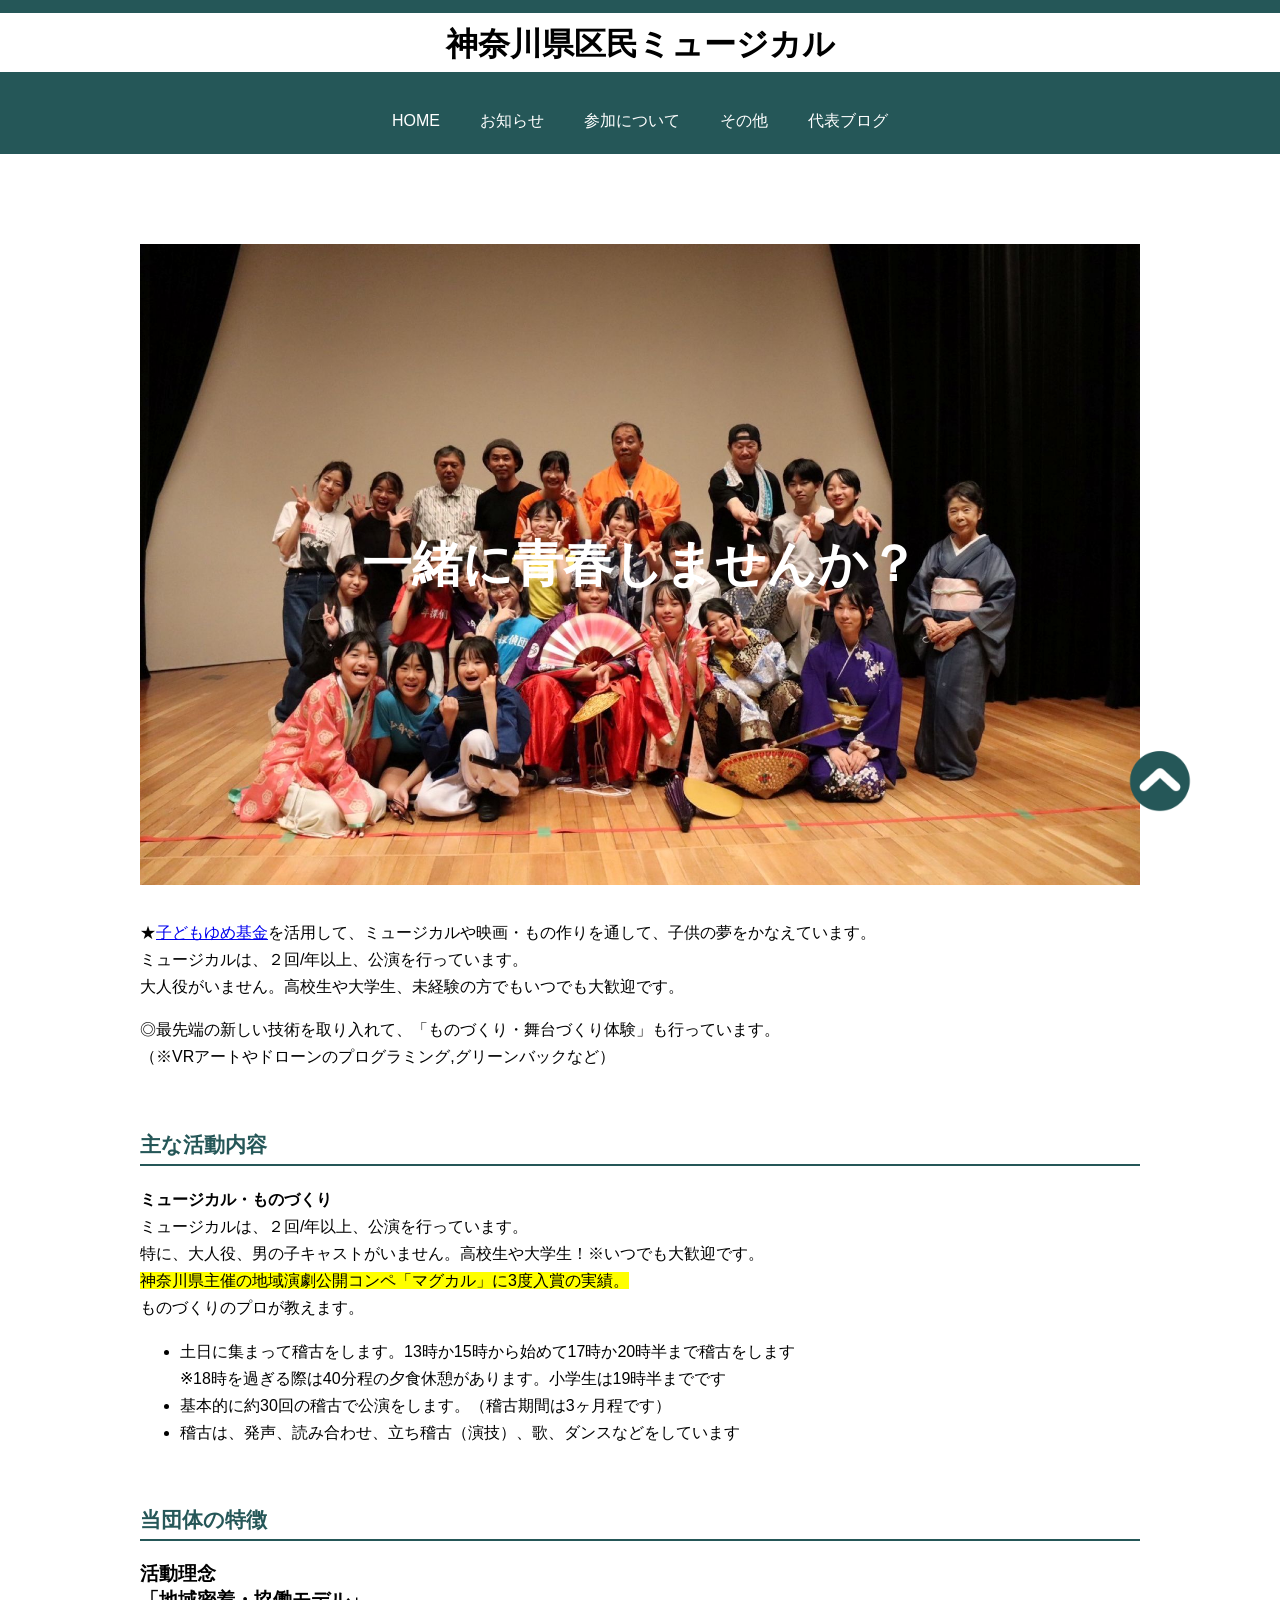
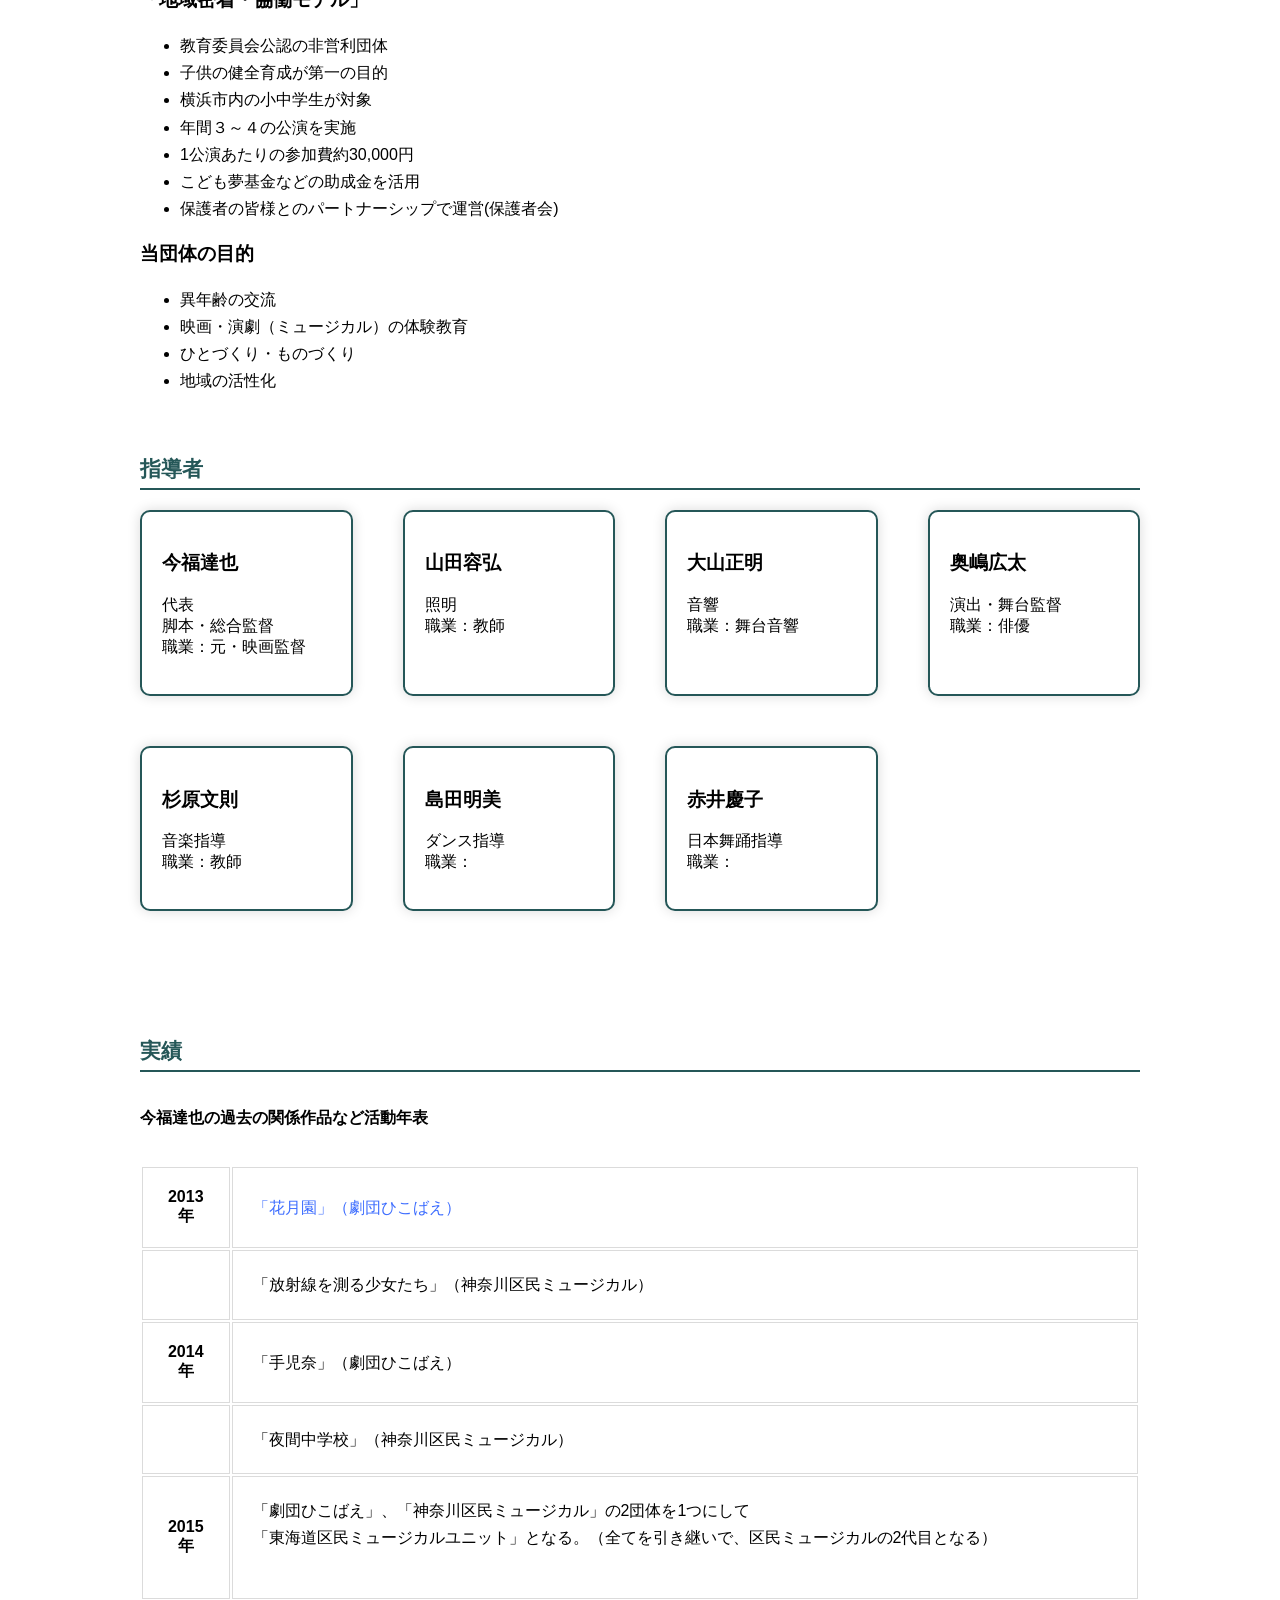
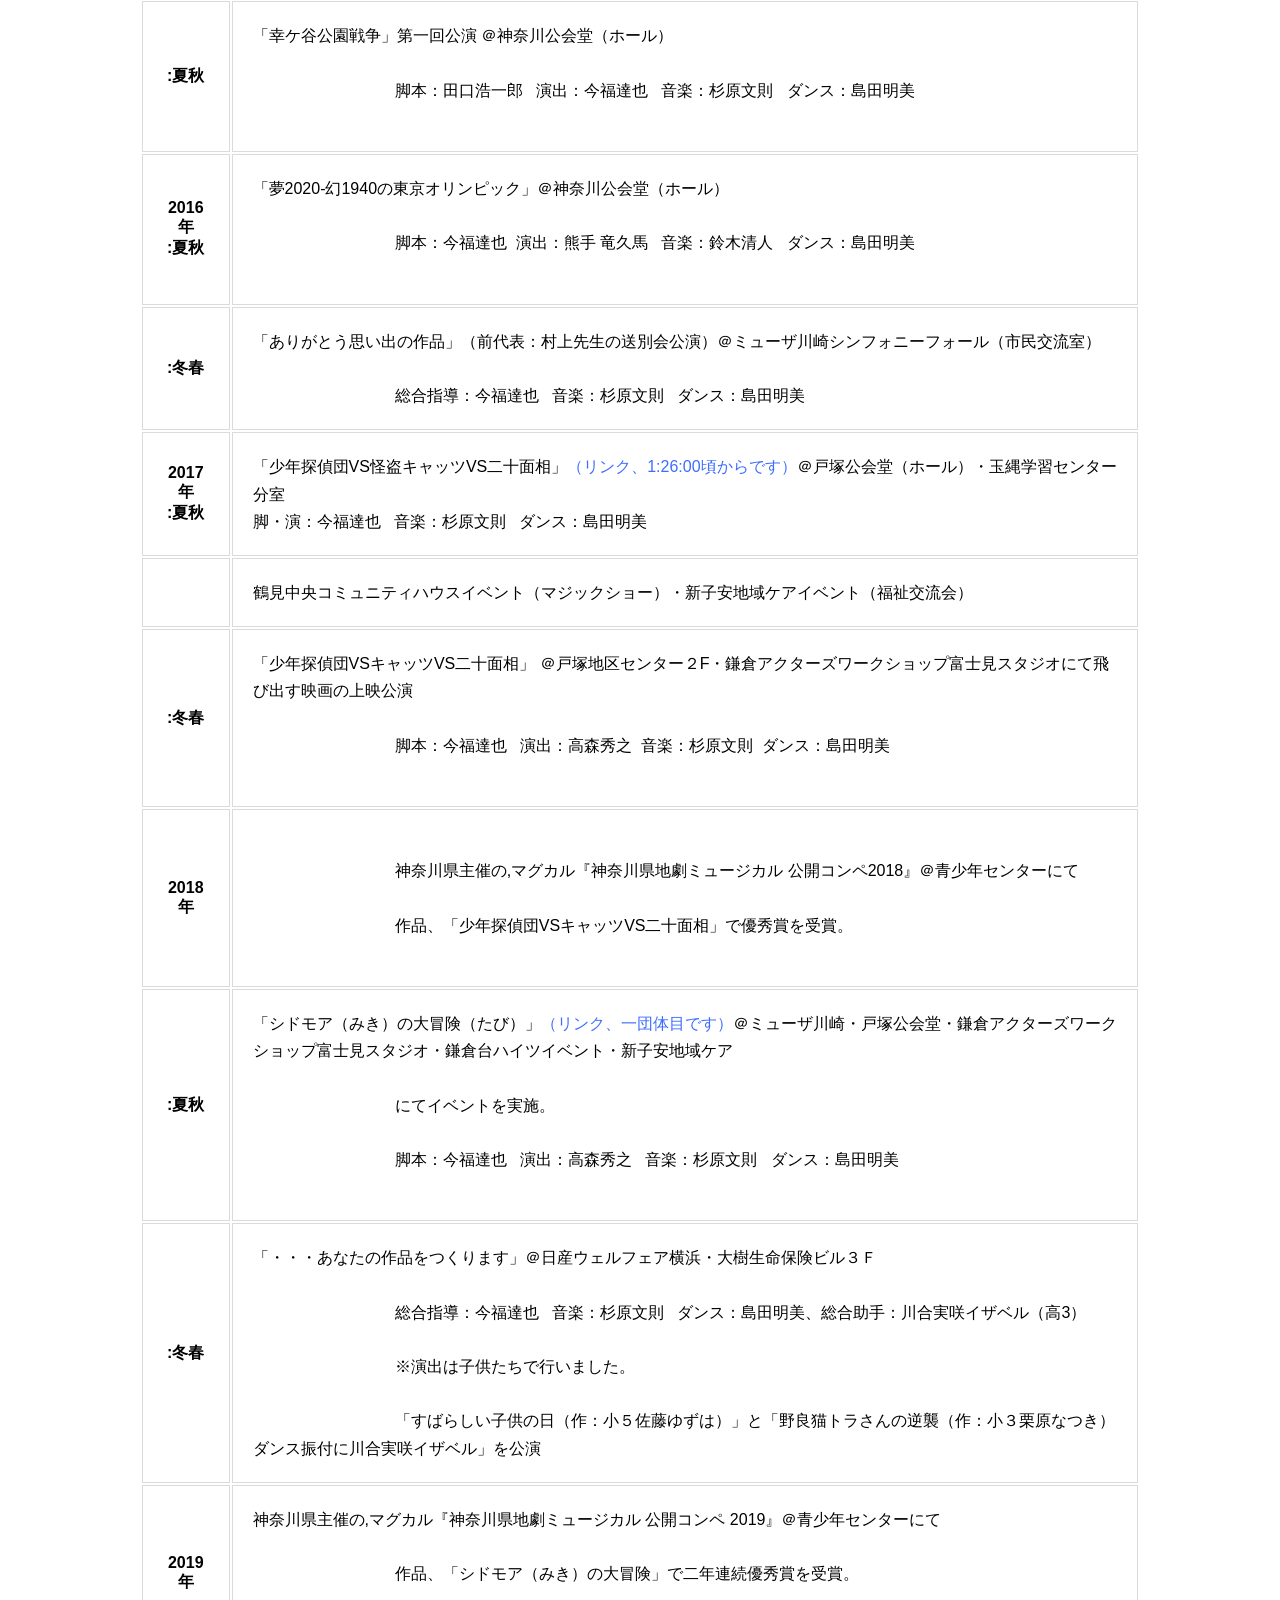
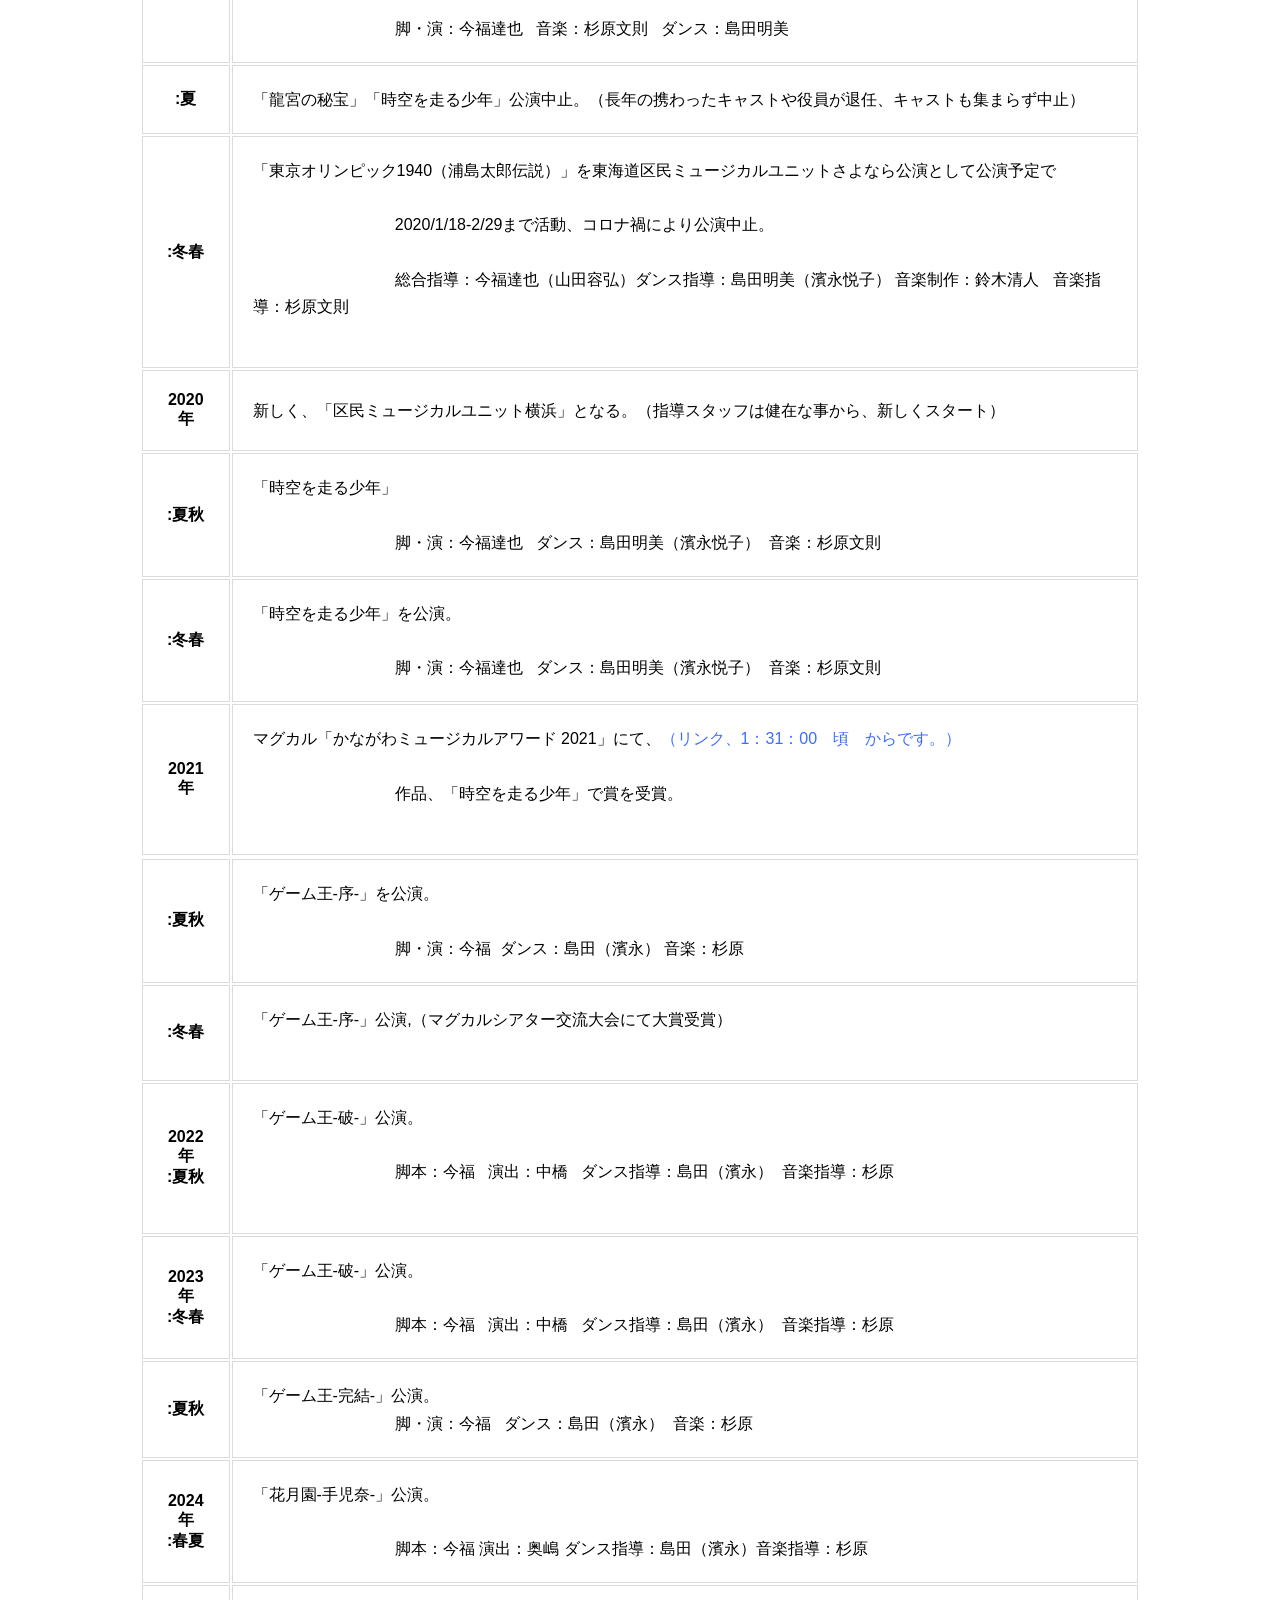
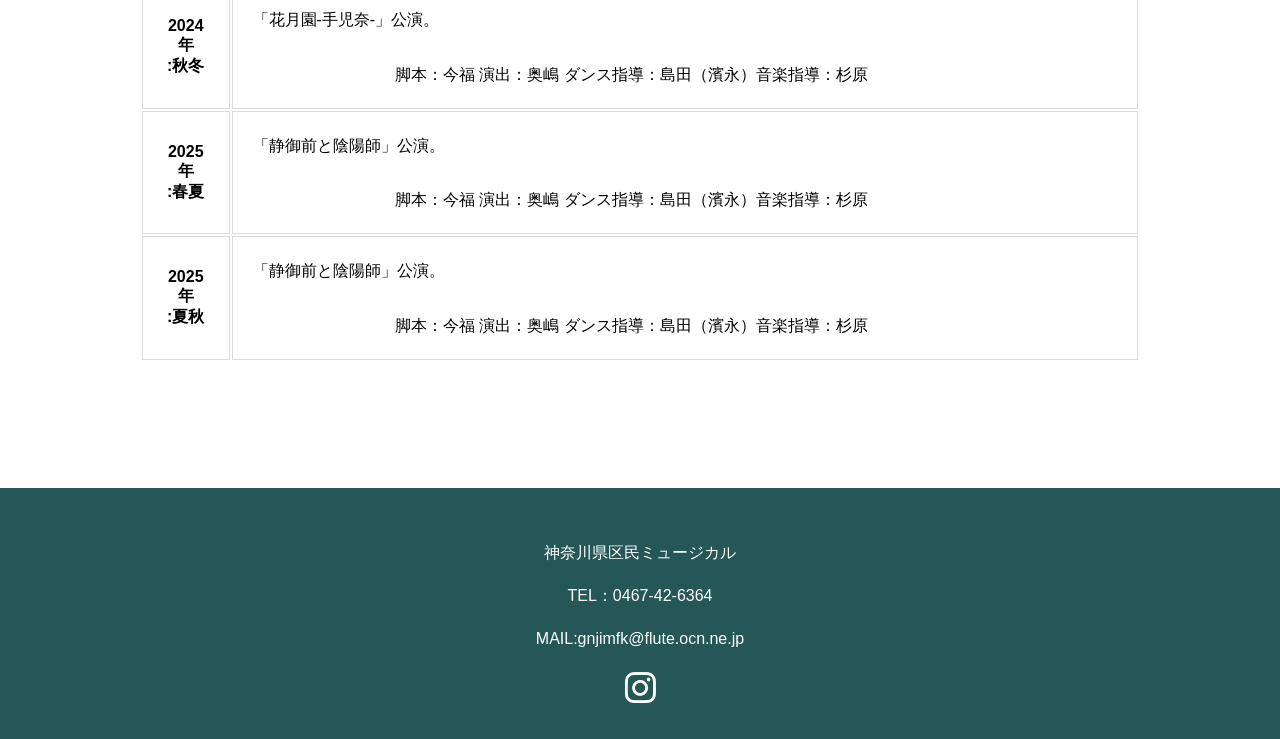
==== index.html @ 55958feb "Add files via upload" ====
<!DOCTYPE html>
<html>
    <head>
        <meta charset="UTF-8">
        <meta name="viewport" content="width=device-width,initial-scale=1">
        <title>区民ミュージカルユニット横浜</title>
        <link rel="stylesheet" href="css/style.css">
        <link rel="stylesheet" href="https://cdnjs.cloudflare.com/ajax/libs/font-awesome/6.4.0/css/all.min.css">
    </head>
    <body id="top">
<!--ヘッダー-->
        <h1 class="name">神奈川県区民ミュージカル</h1>
        <header>
            <nav class="nav">
                <ul>
                    <li><a href="index.html"> HOME</a></li>
                    <li><a href="news.html">お知らせ</a></li>
                    <li><a href="join.html">参加について</a></li>
                    <li><a href="information.html">その他</a></li>
                    <li><a href="vlog.html">代表ブログ</a></li>
                </ul>
            </nav>
        </header>
<!--ヘッダーここまで-->
<!--メインここから-->
        <main>

            <h1 class="hero index pc-text">一緒に青春しませんか？</h1>
            <h1 class="hero index mobile-text">一緒に<br>青春しませんか？</h1>
            <p>
                ★<a href="https://yumekikin.niye.go.jp/" target="_blank">子どもゆめ基金</a>を活用して、ミュージカルや映画・もの作りを通して、子供の夢をかなえています。<br>
                ミュージカルは、２回/年以上、公演を行っています。<br>
                大人役がいません。高校生や大学生、未経験の方でもいつでも大歓迎です。
            </p>
            <p>
                ◎最先端の新しい技術を取り入れて、「ものづくり・舞台づくり体験」も行っています。<br>（※VRアートやドローンのプログラミング,グリーンバックなど）
            </p>
            <div>

                <h2>主な活動内容</h2>

                <p>
                    <b>ミュージカル・ものづくり</b><br>
                    ミュージカルは、２回/年以上、公演を行っています。<br>
                    特に、大人役、男の子キャストがいません。高校生や大学生！※いつでも大歓迎です。<br>
                    <mark>神奈川県主催の地域演劇公開コンペ「マグカル」に3度入賞の実績。</mark><br>
                    ものづくりのプロが教えます。

                </p>

                <ul>
                    <li>土日に集まって稽古をします。13時か15時から始めて17時か20時半まで稽古をします<br>
                    ※18時を過ぎる際は40分程の夕食休憩があります。小学生は19時半までです</li>
                    <li>基本的に約30回の稽古で公演をします。（稽古期間は3ヶ月程です）</li>
                    <li>稽古は、発声、読み合わせ、立ち稽古（演技）、歌、ダンスなどをしています</li>
                </ul>
            </div>
            <div>

                <h2>当団体の特徴</h2>
                <p>
                    <h3>活動理念<br>「地域密着・協働モデル」</h3>
                    <ul>
                        <li>教育委員会公認の非営利団体 </li>
                        <li>子供の健全育成が第一の目的</li>
                        <li>横浜市内の小中学生が対象</li>
                        <li>年間３～４の公演を実施</li>
                        <li>1公演あたりの参加費約30,000円</li>
                        <li>こども夢基金などの助成金を活用</li>
                        <li>保護者の皆様とのパートナーシップで運営(保護者会)</li>
                    </ul>
                    
                    <h3 class="mokuteki">当団体の目的</h3>
                    <ul>
                        <li>異年齢の交流</li>
                        <li>映画・演劇（ミュージカル）の体験教育</li>
                        <li>ひとづくり・ものづくり</li>
                        <li>地域の活性化</li>
                    </ul>
                </p>
            </div>
<!--指導者紹介ここから-->
            <h2>指導者</h2>
            <div class="teachers">
                <div class="teacher">
                    <p>
                        <h3>今福達也</h3>
                        代表<br>
                        脚本・総合監督<br>
                        職業：元・映画監督
                    </p>
                </div>
                <div class="teacher">
                    <p>
                        <h3>山田容弘</h3>
                        照明<br>
                        職業：教師
                    </p>
                </div>
                <div class="teacher">
                    <p>
                        <h3>大山正明</h3>
                        音響<br>
                        職業：舞台音響
                    </p>
                </div>
                <div class="teacher">
                    <p>
                        <h3>奥嶋広太</h3>
                        演出・舞台監督<br>
                        職業：俳優
                    </p>
                </div>
                 <div class="teacher">
                    <p>
                        <h3>杉原文則</h3>
                        音楽指導<br>
                        職業：教師
                    </p>
                </div>
                <div class="teacher">
                    <p>
                        <h3>島田明美</h3>
                        ダンス指導<br>
                        職業：
                    </p>
                </div><div class="teacher">
                    <p>
                        <h3>赤井慶子</h3>
                        日本舞踊指導<br>
                        職業：
                    </p>
                </div>
            </div>
<!--講師陣紹介ここまで-->
<!--実績年表ここから-->  
            <div class="preserve-space">
                    <h2 class="jisseki">実績</h2>
                    <h4>今福達也の過去の関係作品など活動年表</h4>
                    <table class="history">
                        <tr>
                            <th>2013年</th>
                            <td><a href="https://www.townnews.co.jp/0117/2013/01/17/172660.html" target="_blank">「花月園」（劇団ひこばえ）</a></td>
                        </tr>
                        <tr>
                            <th></th>
                            <td>「放射線を測る少女たち」（神奈川区民ミュージカル）</td>
                        </tr>
                        <tr>
                            <th>2014年</th>
                            <td>「手児奈」（劇団ひこばえ）</td>
                        </tr>
                        <tr>
                            <th></th>
                            <td>「夜間中学校」（神奈川区民ミュージカル）</td>
                        </tr>
                        <tr>
                            <th>2015年</th>
                            <td>「劇団ひこばえ」、「神奈川区民ミュージカル」の2団体を1つにして<br>「東海道区民ミュージカルユニット」となる。（全てを引き継いで、区民ミュージカルの2代目となる）
                            </td>
                        </tr>
                        <tr>
                            <th>:夏秋</th>
                            <td>「幸ケ谷公園戦争」第一回公演 ＠神奈川公会堂（ホール）<br>
                                脚本：田口浩一郎   演出：今福達也   音楽：杉原文則   ダンス：島田明美
                            </td>
                        </tr>
                        <tr>
                            <th>2016年<br>:夏秋</th>
                            <td>「夢2020-幻1940の東京オリンピック」＠神奈川公会堂（ホール）<br>
                                脚本：今福達也  演出：熊手 竜久馬   音楽：鈴木清人   ダンス：島田明美
                            </td>
                        </tr>
                        <tr>
                            <th>:冬春</th>
                            <td>「ありがとう思い出の作品」（前代表：村上先生の送別会公演）＠ミューザ川崎シンフォニーフォール（市民交流室）<br>
                                総合指導：今福達也   音楽：杉原文則   ダンス：島田明美</td>
                        </tr>
                        <tr>
                            <th>2017年<br>:夏秋</th>
                            <td>「少年探偵団VS怪盗キャッツVS二十面相」<a href="https://hp-engeki.com/magukaru-competition2018/" target="_blank">（リンク、1:26:00頃からです）</a>＠戸塚公会堂（ホール）・玉縄学習センター分室<br>脚・演：今福達也   音楽：杉原文則   ダンス：島田明美</div></td>
                        </tr>
                        <tr>
                            <th></th>
                            <td>鶴見中央コミュニティハウスイベント（マジックショー）・新子安地域ケアイベント（福祉交流会）</td>
                        </tr>
                        <tr>
                            <th>:冬春</th>
                            <td>「少年探偵団VSキャッツVS二十面相」 ＠戸塚地区センター２F・鎌倉アクターズワークショップ富士見スタジオにて飛び出す映画の上映公演<br>
                                脚本：今福達也   演出：高森秀之  音楽：杉原文則  ダンス：島田明美
                            </td>
                        </tr>
                        <tr>
                            <th>2018年</th>
                            <td>
                                神奈川県主催の,マグカル『神奈川県地劇ミュージカル 公開コンペ2018』＠青少年センターにて<br>
                                作品、「少年探偵団VSキャッツVS二十面相」で優秀賞を受賞。
                            </td>
                        </tr>
                        <tr>
                            <th>:夏秋</th>
                            <td>「シドモア（みき）の大冒険（たび）」<a href="http://www.tvk-kaihouku.jp/openyokohama/chigeki/" target="_blank">（リンク、一団体目です）</a>＠ミューザ川崎・戸塚公会堂・鎌倉アクターズワークショップ富士見スタジオ・鎌倉台ハイツイベント・新子安地域ケア<br>
                                にてイベントを実施。<br>
                                脚本：今福達也   演出：高森秀之   音楽：杉原文則   ダンス：島田明美
                            </td>
                        </tr>
                        <tr>
                            <th>:冬春</th>
                            <td>「・・・あなたの作品をつくります」＠日産ウェルフェア横浜・大樹生命保険ビル３Ｆ<br>
                                総合指導：今福達也   音楽：杉原文則   ダンス：島田明美、総合助手：川合実咲イザベル（高3）<br>
                                ※演出は子供たちで行いました。<br>
                                「すばらしい子供の日（作：小５佐藤ゆずは）」と「野良猫トラさんの逆襲（作：小３栗原なつき）ダンス振付に川合実咲イザベル」を公演</td>
                        </tr>
                        <tr>
                            <th>2019年</th>
                            <td>神奈川県主催の,マグカル『神奈川県地劇ミュージカル 公開コンペ 2019』＠青少年センターにて<br>
                                作品、「シドモア（みき）の大冒険」で二年連続優秀賞を受賞。<br>
                                脚・演：今福達也   音楽：杉原文則   ダンス：島田明美</td>
                        </tr>
                        <tr>
                            <th>:夏</th>
                            <td>「龍宮の秘宝」「時空を走る少年」公演中止。（長年の携わったキャストや役員が退任、キャストも集まらず中止）</td>
                        </tr>
                        <tr>
                            <th>:冬春</th>
                            <td>「東京オリンピック1940（浦島太郎伝説）」を東海道区民ミュージカルユニットさよなら公演として公演予定で<br>
                                2020/1/18-2/29まで活動、コロナ禍により公演中止。<br>
                                総合指導：今福達也（山田容弘）ダンス指導：島田明美（濱永悦子） 音楽制作：鈴木清人   音楽指導：杉原文則
                            </td>
                        </tr>
                        <tr>
                            <th>2020年</th>
                            <td>新しく、「区民ミュージカルユニット横浜」となる。（指導スタッフは健在な事から、新しくスタート）</td>
                        </tr>
                        <tr>
                            <th>:夏秋</th>
                            <td>「時空を走る少年」<br>
                                脚・演：今福達也   ダンス：島田明美（濱永悦子）  音楽：杉原文則</td>
                        </tr>
                        <th>:冬春</th>
                            <td>「時空を走る少年」を公演。<br>
                                脚・演：今福達也   ダンス：島田明美（濱永悦子）  音楽：杉原文則</td>
                        </tr>
                        <tr>
                            <th>2021年</th>
                            <td>マグカル「かながわミュージカルアワード 2021」にて、<a href="https://magcul.net/topics/250351" target="_blank">（リンク、1：31：00　頃　からです。）</a><br>
                                作品、「時空を走る少年」で賞を受賞。
                            </td>
                        </tr>
                        <tr>
                        <tr>
                            <th>:夏秋</th>
                            <td>「ゲーム王-序-」を公演。<br>
                                脚・演：今福  ダンス：島田（濱永） 音楽：杉原</td>
                        </tr>
                        <tr>
                            <th>:冬春</th>
                            <td>「ゲーム王-序-」公演,（マグカルシアター交流大会にて大賞受賞）   
                            </td>
                        </tr>
                        <tr>
                            <th>2022年<br>:夏秋</th>
                            <td>「ゲーム王-破-」公演。<br>
                                脚本：今福   演出：中橋   ダンス指導：島田（濱永）  音楽指導：杉原
                            </td>
                        </tr>
                        <tr>
                            <th>2023年<br>:冬春</th>
                            <td>「ゲーム王-破-」公演。<br>
                                脚本：今福   演出：中橋   ダンス指導：島田（濱永）  音楽指導：杉原</td>
                        </tr>
                        <tr>
                            <th>:夏秋</th>
                            <td>「ゲーム王-完結-」公演。
                                脚・演：今福   ダンス：島田（濱永）  音楽：杉原</td>
                        </tr>
                        <tr>
                            <th>2024年<br>:春夏</th>
                            <td>「花月園-手児奈-」公演。<br>
                                脚本：今福 演出：奥嶋 ダンス指導：島田（濱永）音楽指導：杉原</td>
                        </tr>
                        <tr>
                            <th>2024年<br>:秋冬</th>
                            <td>「花月園-手児奈-」公演。<br>
                                脚本：今福 演出：奥嶋 ダンス指導：島田（濱永）音楽指導：杉原</td>
                        </tr>
                        <tr>
                            <th>2025年<br>:春夏</th>
                            <td>「静御前と陰陽師」公演。<br>
                                脚本：今福 演出：奥嶋 ダンス指導：島田（濱永）音楽指導：杉原</td>
                        </tr>
                        <tr>
                            <th>2025年<br>:夏秋</th>
                            <td>「静御前と陰陽師」公演。<br>
                                脚本：今福 演出：奥嶋 ダンス指導：島田（濱永）音楽指導：杉原</td>
                        </tr>
                </table>
            </div>

        </main>
<!--メインここまで-->
<!--フッターここから-->
        <div>
                <a href="#top"><img src="images/gotop.png" class="gotoppng" alt="ページトップへ戻る"></a>
        </div>
        <footer class="copyright">
            <p>神奈川県区民ミュージカル</p>
            <p>TEL：0467-42-6364</p>
            <p>MAIL:gnjimfk@flute.ocn.ne.jp </p>
            <div class="social-icons">
                <a href="https://www.instagram.com/kumin.musical" target="_blank" aria-label="Instagram">
                    <i class="fab fa-instagram"></i>
                </a>
            </div>
        </footer>
<!--フッターここまで-->
    </body>
</html>
---- css/style.css ----
/*全てのページに適用される設定*/
html {
    font-size: 16px;
    font-family: sans-serif;
}
* {
    box-sizing: border-box;
}
body {
    margin: 0 0 0;
}
p,li,td {
    line-height: 1.7;
}
img {
    max-width: 100%;
}
/*全てのページに適用--ヘッダー*/
nav {
    margin-top: 5px;
    margin-bottom: 0;
    padding-top: 5px;
    padding-bottom: 20px;
    background-color: #255758;
    color: #FFFFFF;
    text-align: center;

    a:link {
        color: #ffffff;
        text-decoration: none;
    }
    a:visited {
        color: #ffffff;
        text-decoration: none;
    }
    a:hover {
        color: #ffffff;
        text-decoration: none;
    }
    a:active {
        color: #ffffff;
        text-decoration: none;
    }
}

.nav ul {
    margin: 30px 0 0 0;
    padding: 0;
    list-style-type: none;

    display: flex;
    justify-content: center;
    gap: 40px;
}
.preserve-space {
  white-space: pre-wrap;
}
.name {
    text-align: center;
    padding-top: 10px;
    margin-top: 0%;
    margin-bottom: 5px;
    border-top: 13px solid #255758  ;
}
.abautjoin {
    text-align: center;
}
/*全てのページに適用--メイン*/
main {
    margin: 90px auto 90px auto;
    max-width: 1000px;
}
main h2  {
    margin: 60px 0 20px 0;
    border-bottom: 2px solid #255758;
    padding: 0 0 5px 0;
    color: #255758;
    font-size: 1.3rem;
}
main h4 {
    padding: 0 0 0 0;
    margin: 0 0 0 0;
    border: 0 0 0 0;
    margin-top: 5px;
}
main h4 {
    margin-top: 0;
    margin-bottom: 0;
}
.jisseki {
    margin-bottom: 0;
}
/*全てのページに適用--ヒーロー*/
.hero {
    background-repeat: no-repeat;
    background-position: center;
    background-size: cover;
    color: #FFFFFF;
    text-align: center;
    font-family: "メイリオ";
    font-size: 50px;
    width: 100%;
    height: auto;
    display: block;
    padding-top: 0%;
}
.hero.index {
    font-family: serif; 
    padding: 287px 0;
    background-image: url(../images/home-hero.jpg);
    height: auto;
    width: 100%;
}
.pc-text {
    display: block;
}
.mobile-text {
    display: none;
}
/*全てのページに適用--フッター*/
.gotoppng {
    width: 200px ;
    height: auto;
    position: fixed;
    bottom: 20px ;
    right: 20px ;
    z-index: 1000;
    transition: transform 0.3s ease;
}
.gotoppng:hover {
    transform: scale(1.2); /* ホバー時に1.2倍に拡大 */
}

.social-icons a {
  color: #ffffff;
  font-size: 35px;
  margin: 0 10px;
  text-decoration: none;
  transition: color 0.3s;
}

.social-icons a:hover {
  color: #C13584; 
}
.copyright {
    margin-top: 20px;
    margin-bottom: 0;
    padding-top: 35px;
    padding-bottom: 30px;
    background-color: #255758;
    color: #FFFFFF;
    text-align: center;
}
/*個別のスタイル*/
/*index.html*/

.history th, .history td {
    border: 1px solid #DBDBDB;
    padding: 20px;
}
.history {
    a:link {
        color: #3d6dff;
        text-decoration: none;
    }
    a:vsited {
        color: #8e3dff;
        text-decoration: none;
    }
    a:hover {
        color: #3d6dff;
        text-decoration: underline;
    }
    a:active {
        color: #f23dff;
        text-decoration: none;
    }
}

.teachers {
    display: grid;
    grid-template-columns: 1fr 1fr 1fr 1fr;
    gap: 50px;
    margin-bottom: 30px;
}
.teacher {
    background: #fff;
      padding: 20px;
      border-radius: 10px;
      width: 100%;
      box-shadow: 0px 0px 13px rgba(0,0,0,0.15);
      border: 2px solid #255758;
}
/*join.html*/
.boshuchirasi {
    display: grid;
    grid-template-columns: 1fr 1fr;
}

/*モバイル対応*/
@media (max-width: 767px) {
    .nav ul {
        flex-wrap: wrap;
        gap: 20px;
    }
    main {
        padding: 0 2%;
    }

    /*index.html*/
    .hero.index {
        padding: 28vh 0;
    }
    .teachers {
        grid-template-columns: 1fr 1fr;
    }
    .pc-text {
    display: none;
    }
    .mobile-text {
        display: block;
    }
    /*join.html*/
    .boshuchirasi {
        grid-template-columns: 1fr;
    }
    .gotoppng {
    width: 250px ;
    height: auto;
    position: fixed;
    bottom: 20px ;
    right: -17% ;
    z-index: 1000;
    transition: transform 0.3s ease;
    }
}
@media (max-width: 767px), (hover: none) and (pointer: coarse) {
    .gotoppng:hover {
    transform: none
    }
    .gotoppng:active {
        transform: scale(1.2);
    }
}
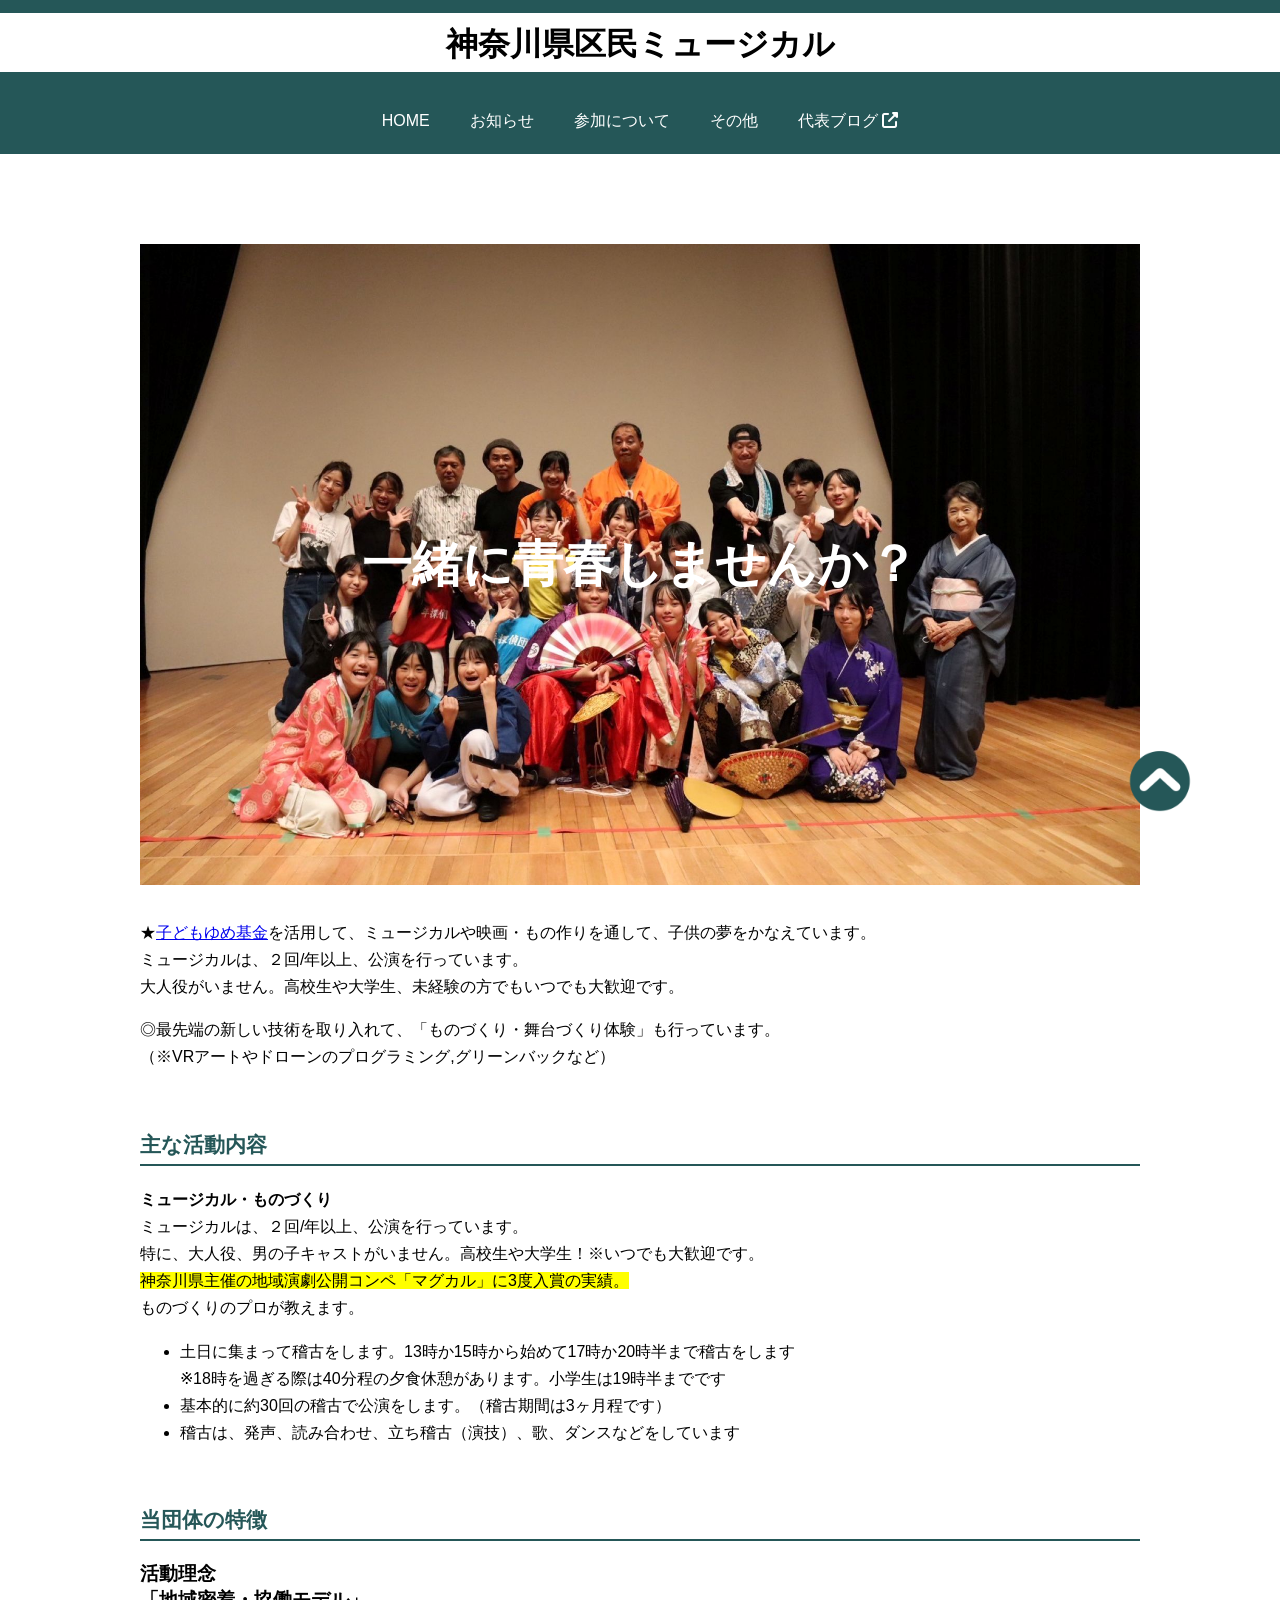
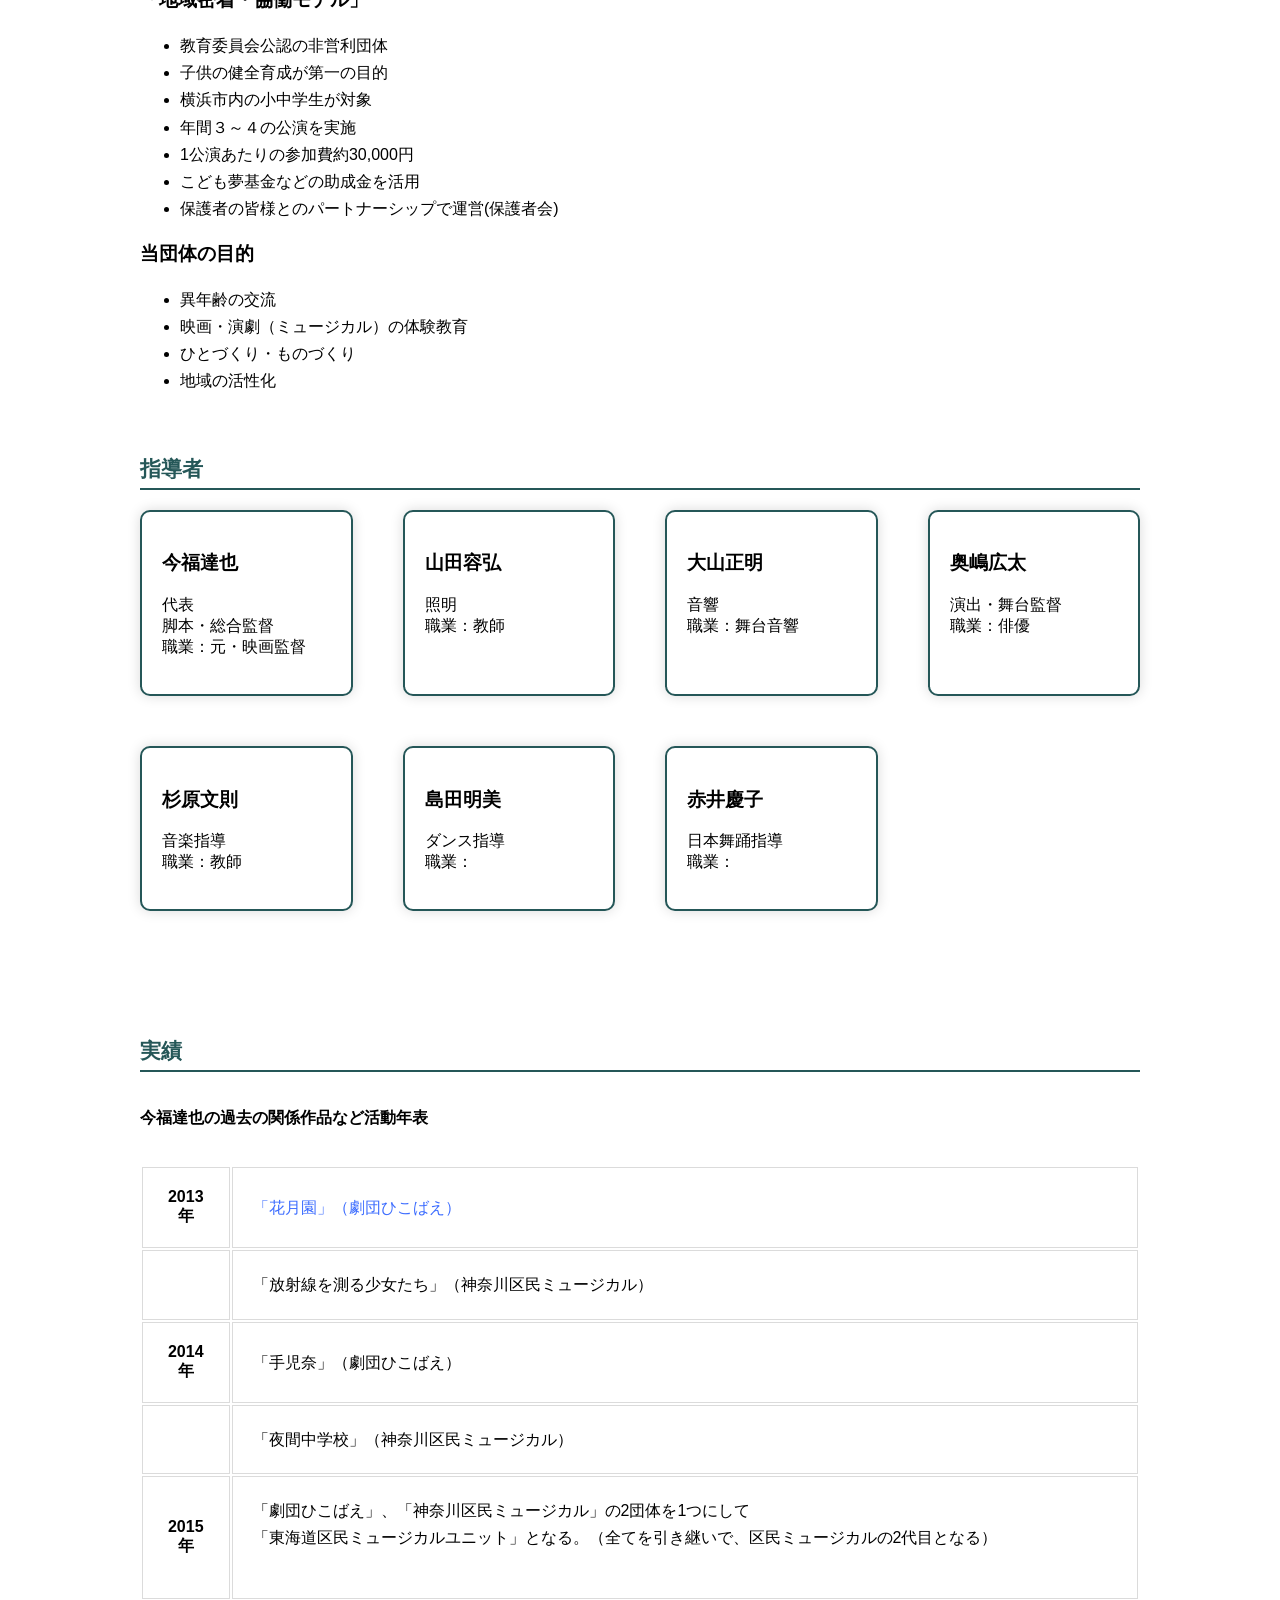
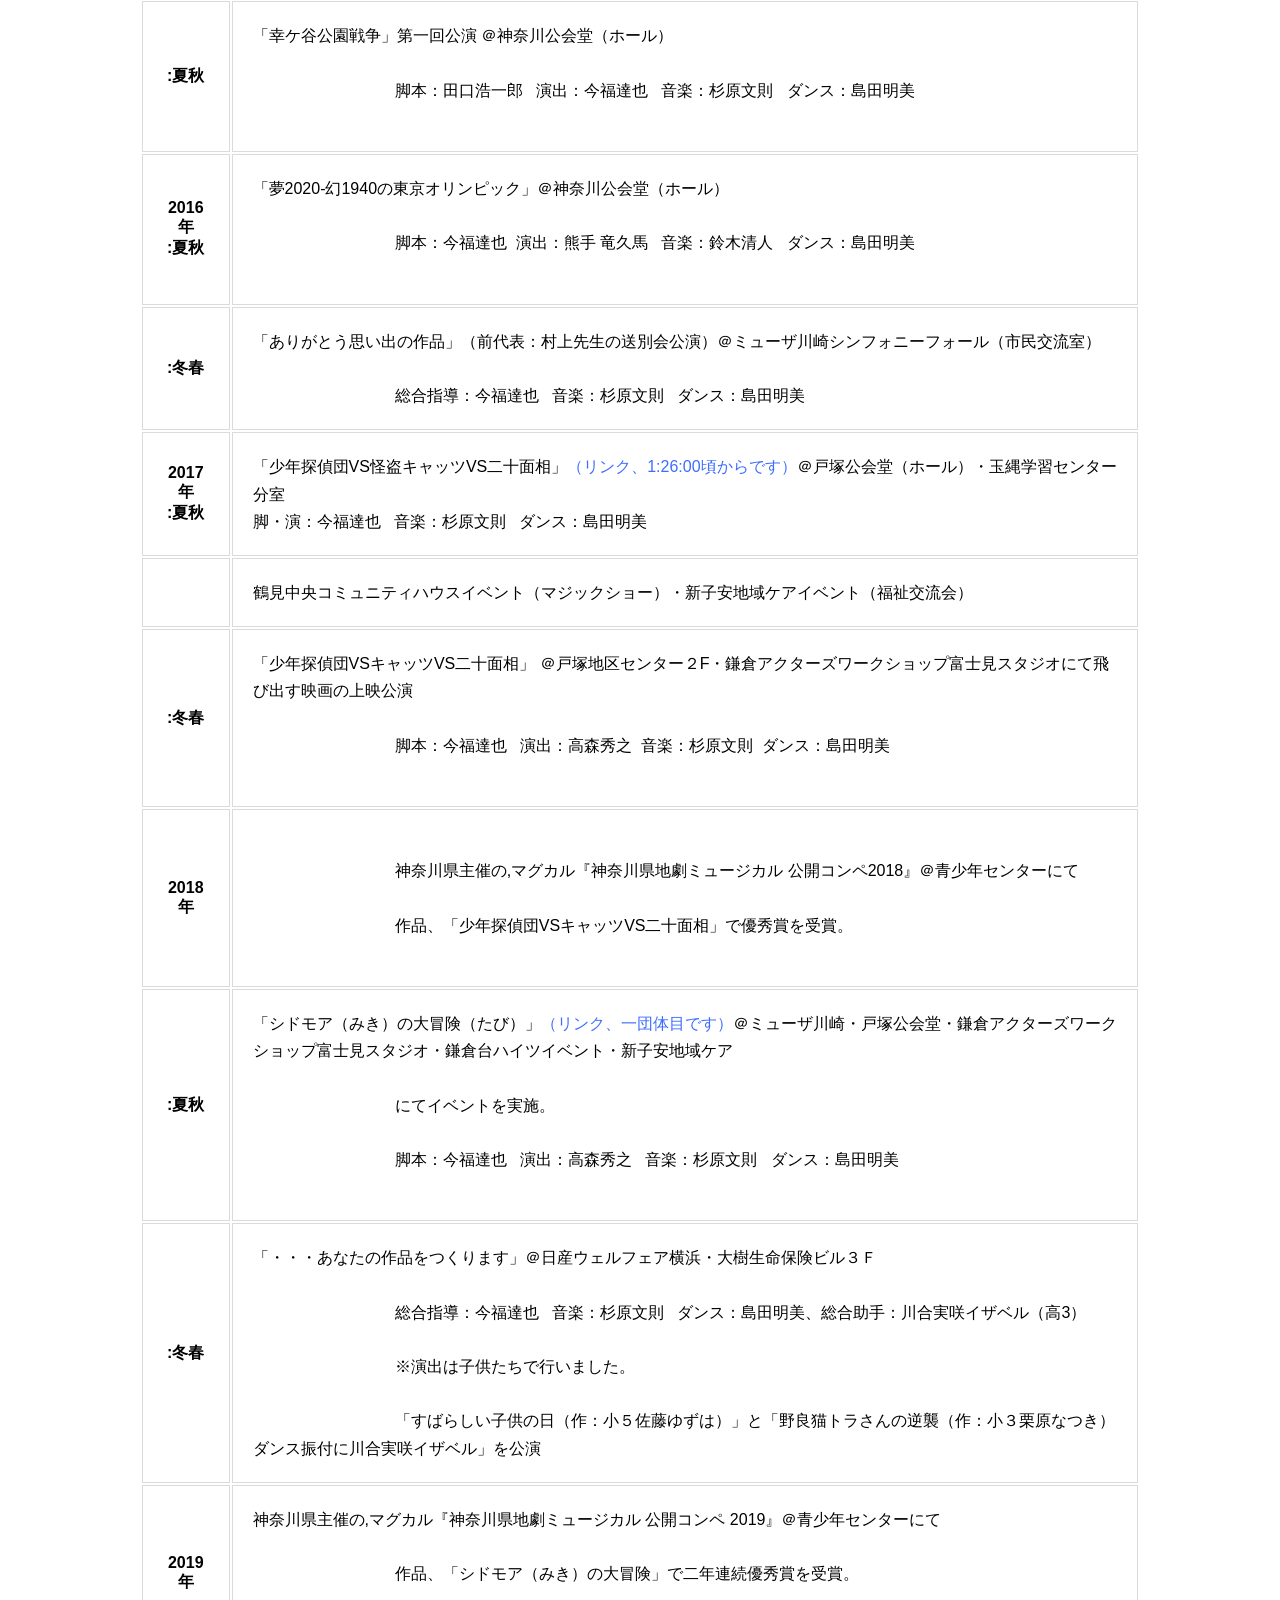
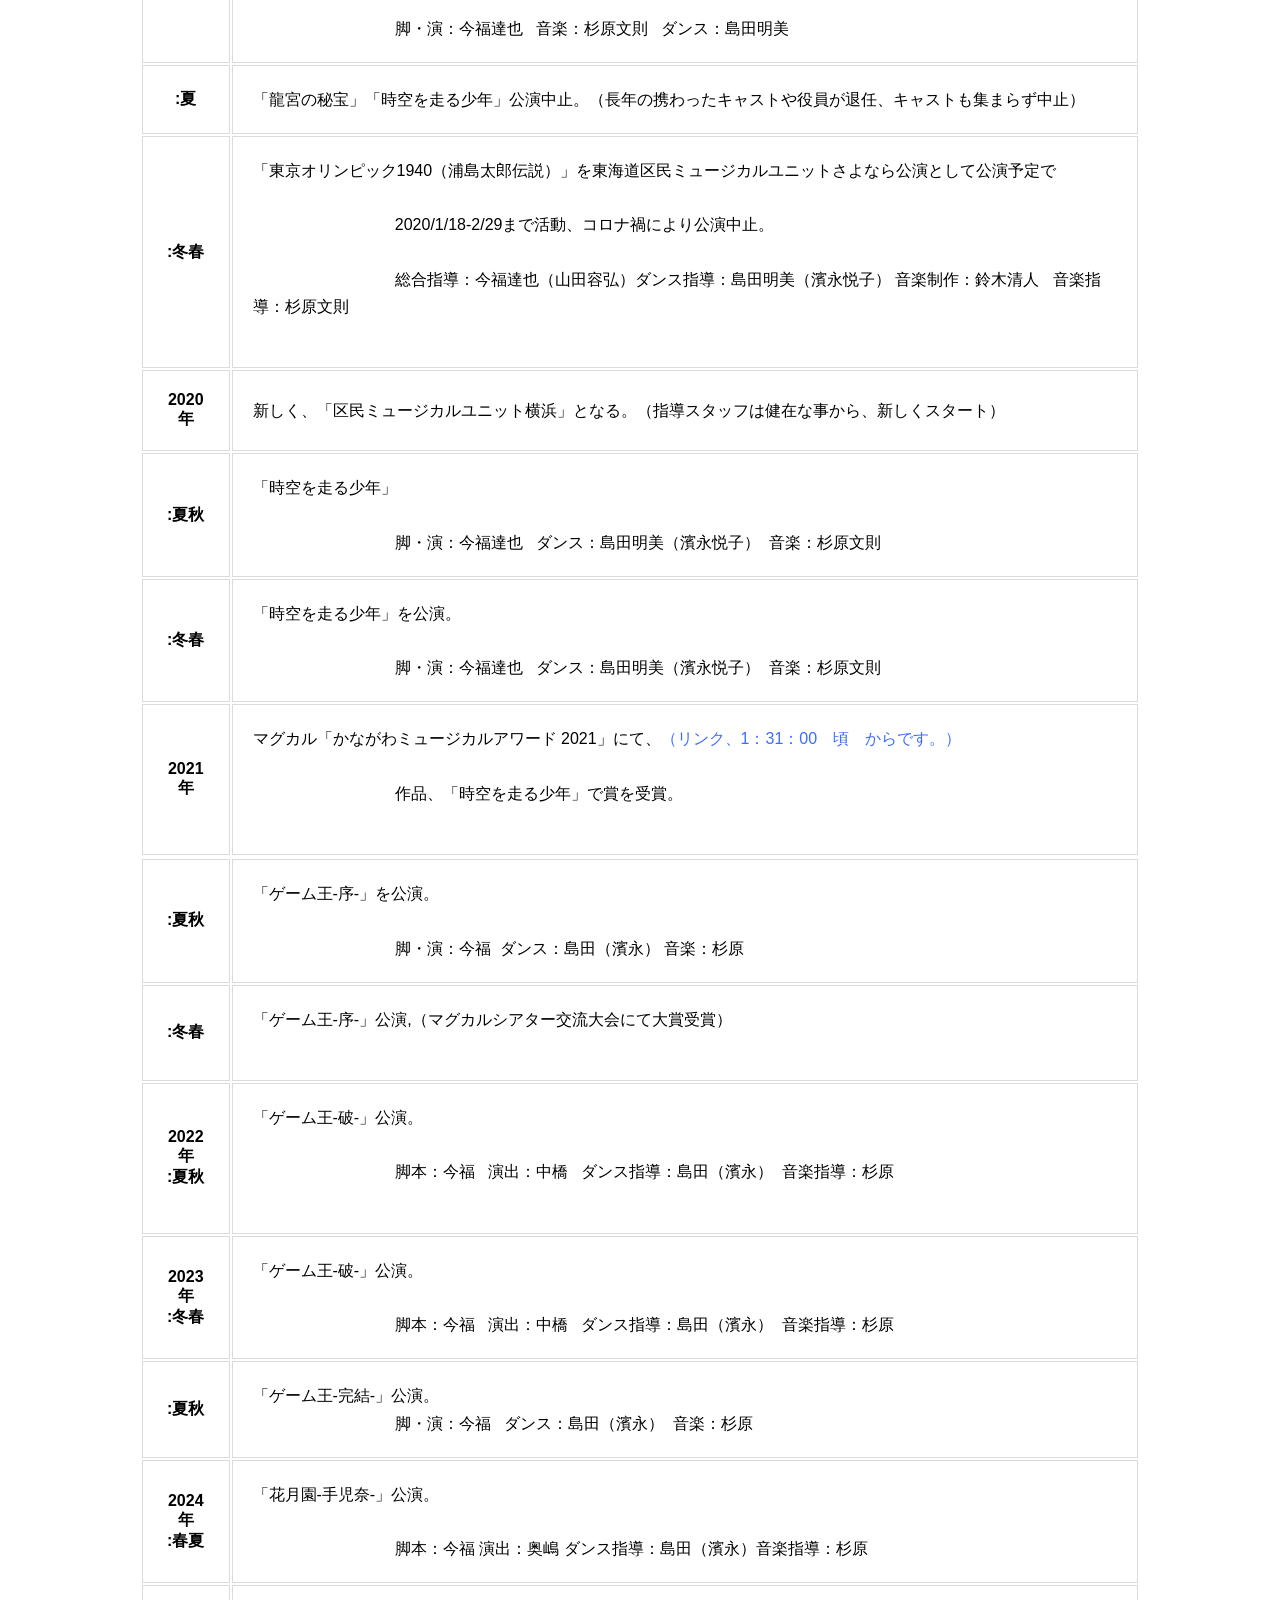
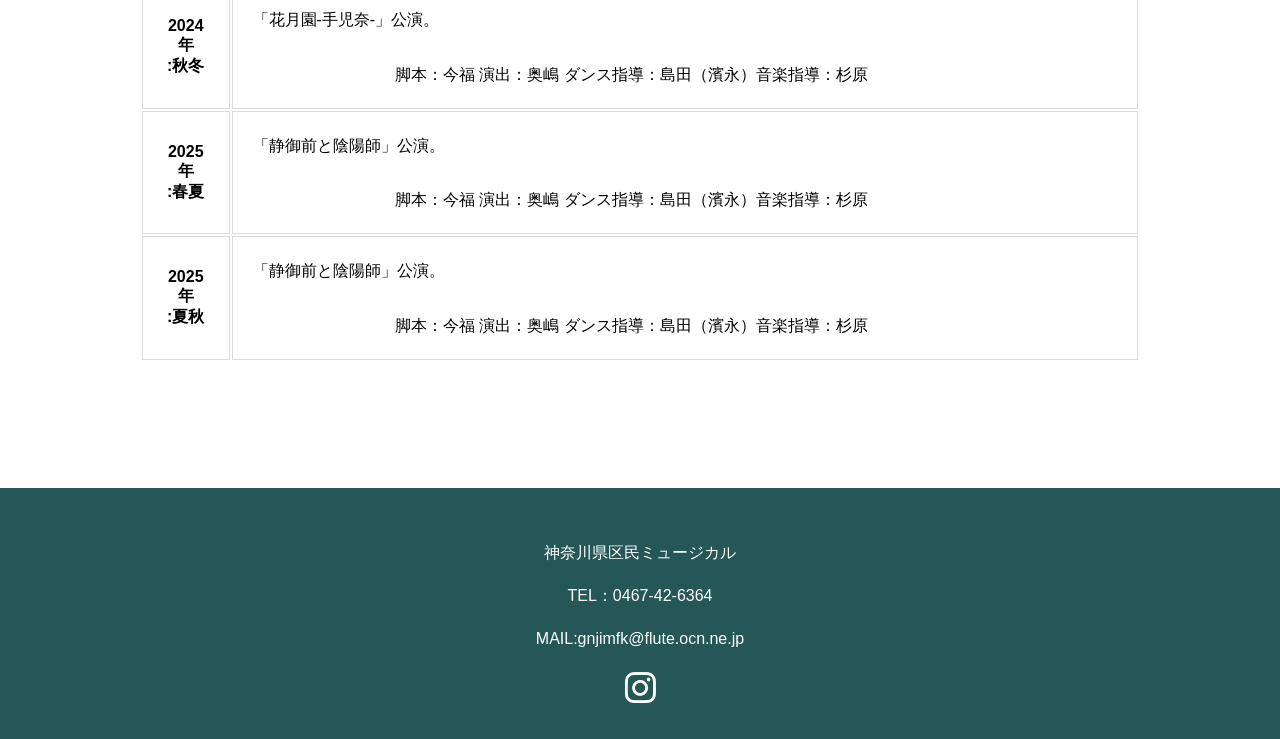
==== commit c86125b4: "Add files via upload" ====
--- a/index.html
+++ b/index.html
@@ -17,7 +17,7 @@
                     <li><a href="news.html">お知らせ</a></li>
                     <li><a href="join.html">参加について</a></li>
                     <li><a href="information.html">その他</a></li>
-                    <li><a href="vlog.html">代表ブログ</a></li>
+                    <li><a href="https://km-yokohama.amebaownd.com/" target="_blank">代表ブログ <i class="fas fa-external-link-alt"></i></a></li>
                 </ul>
             </nav>
         </header>
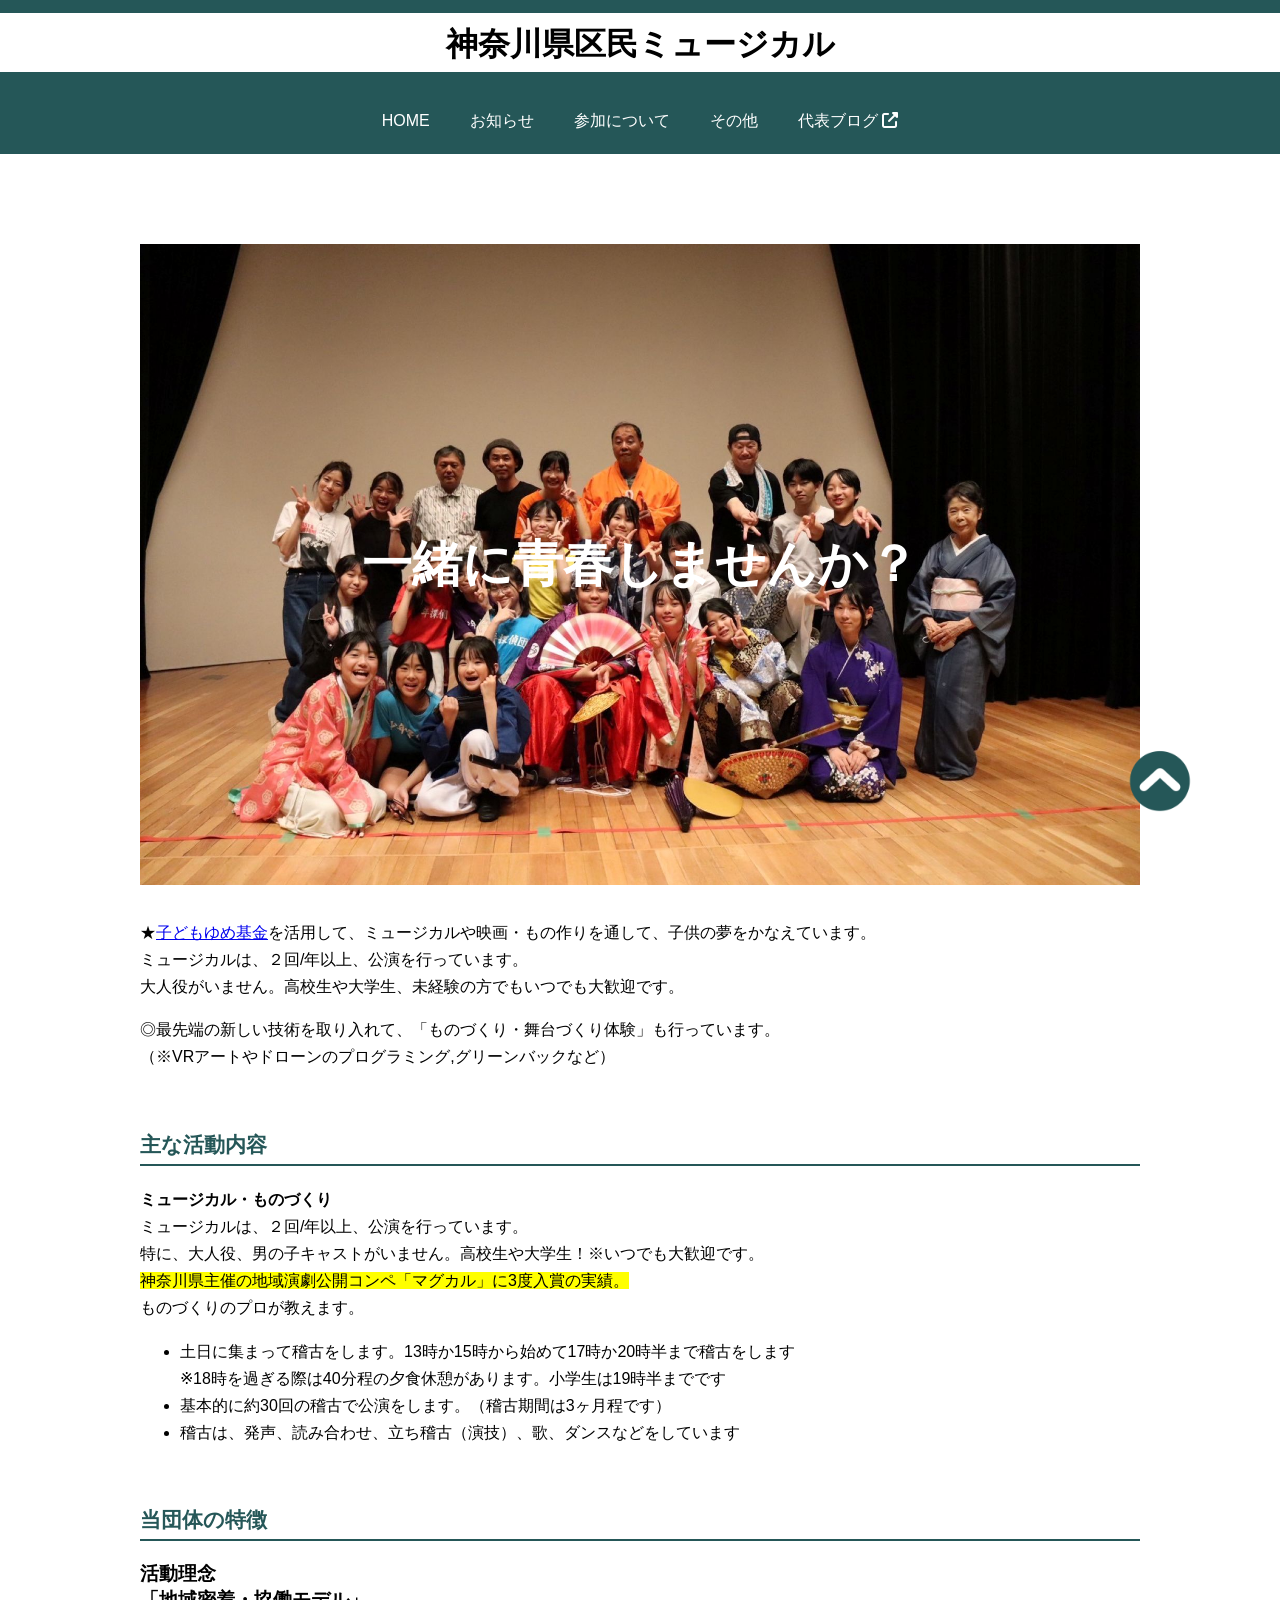
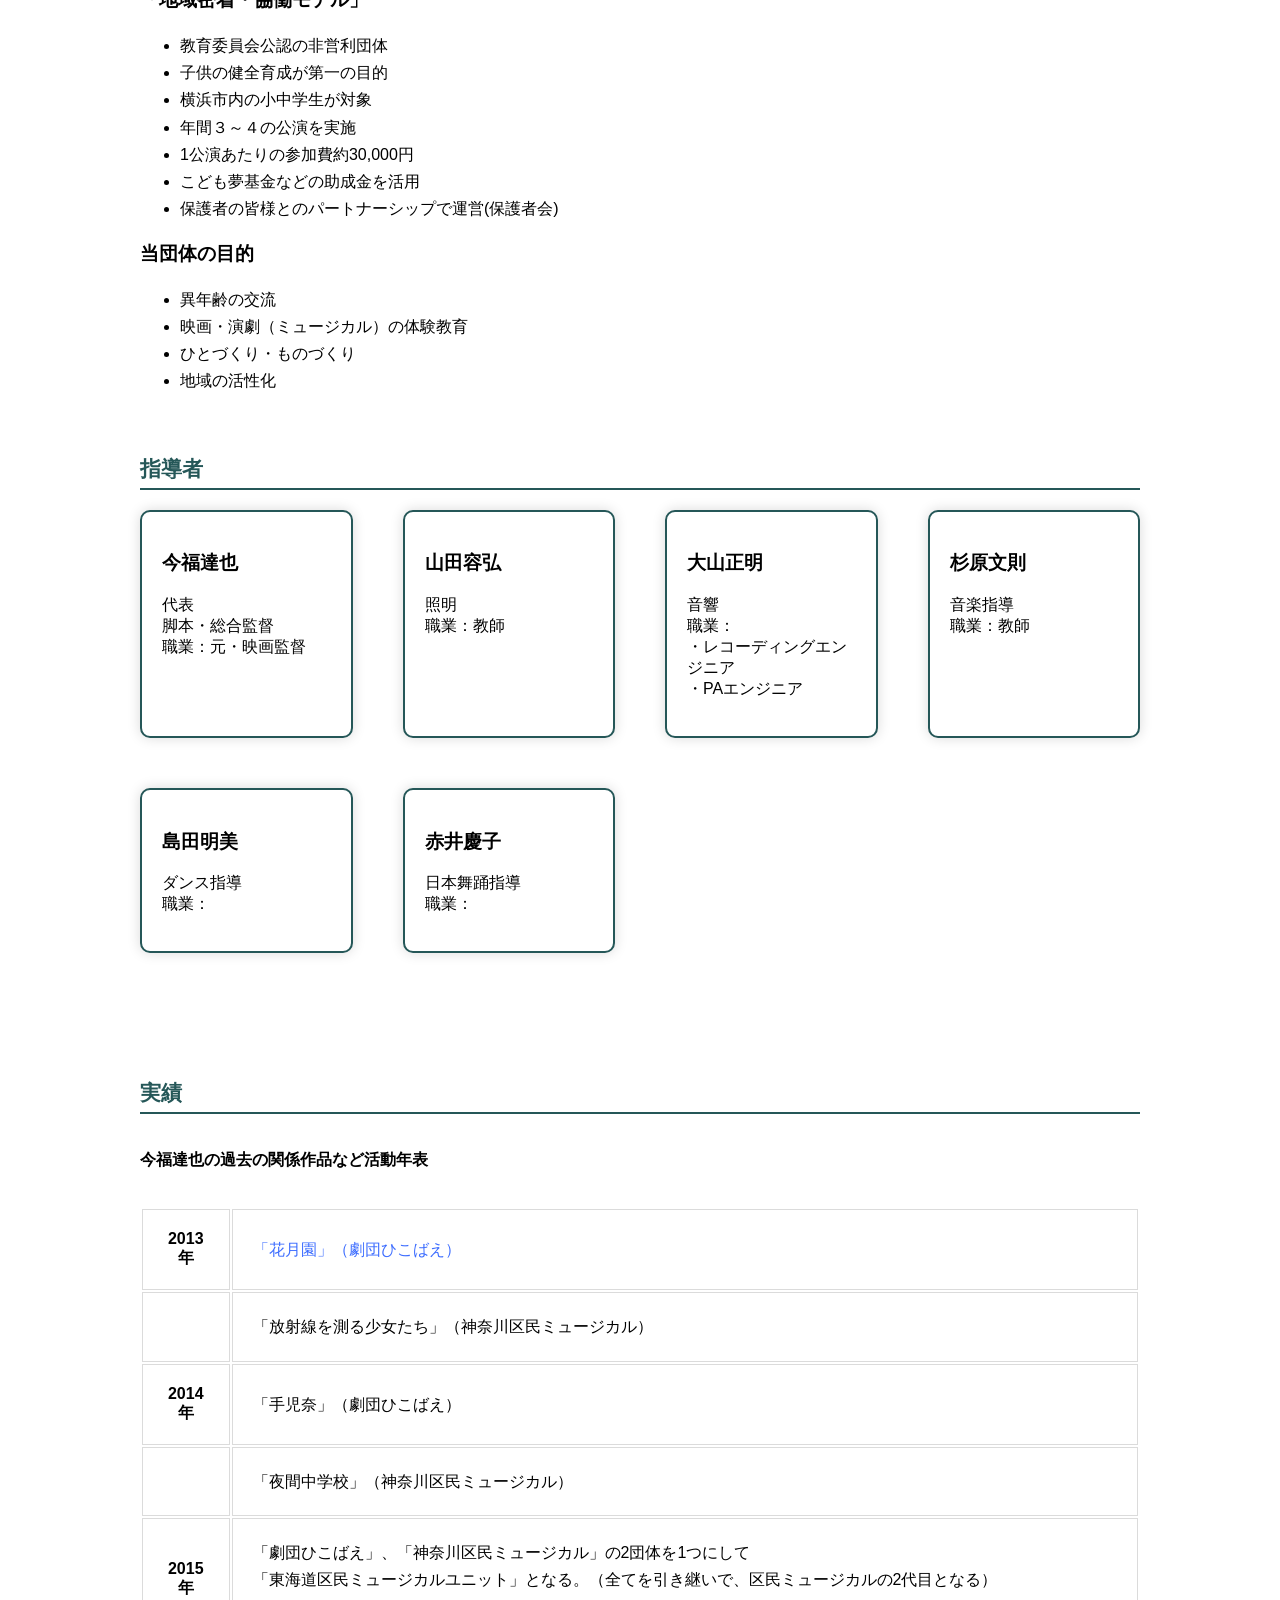
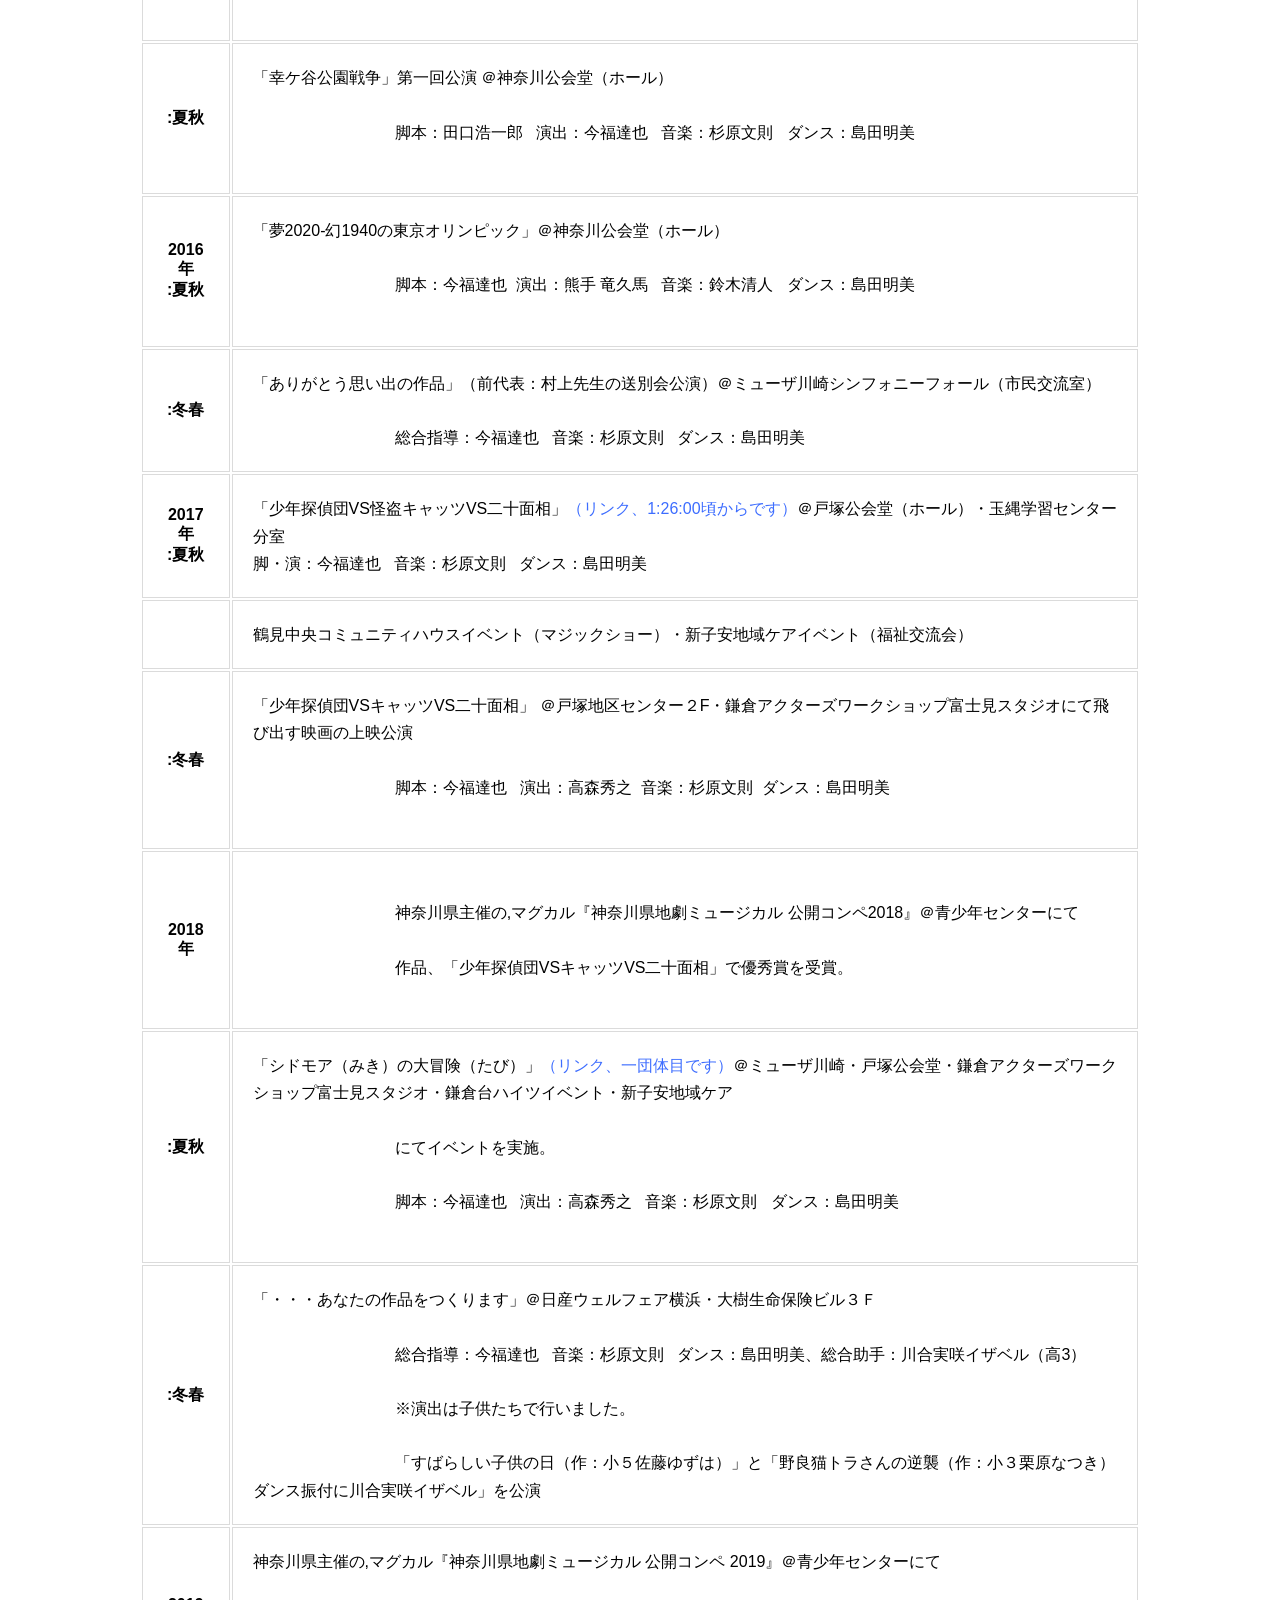
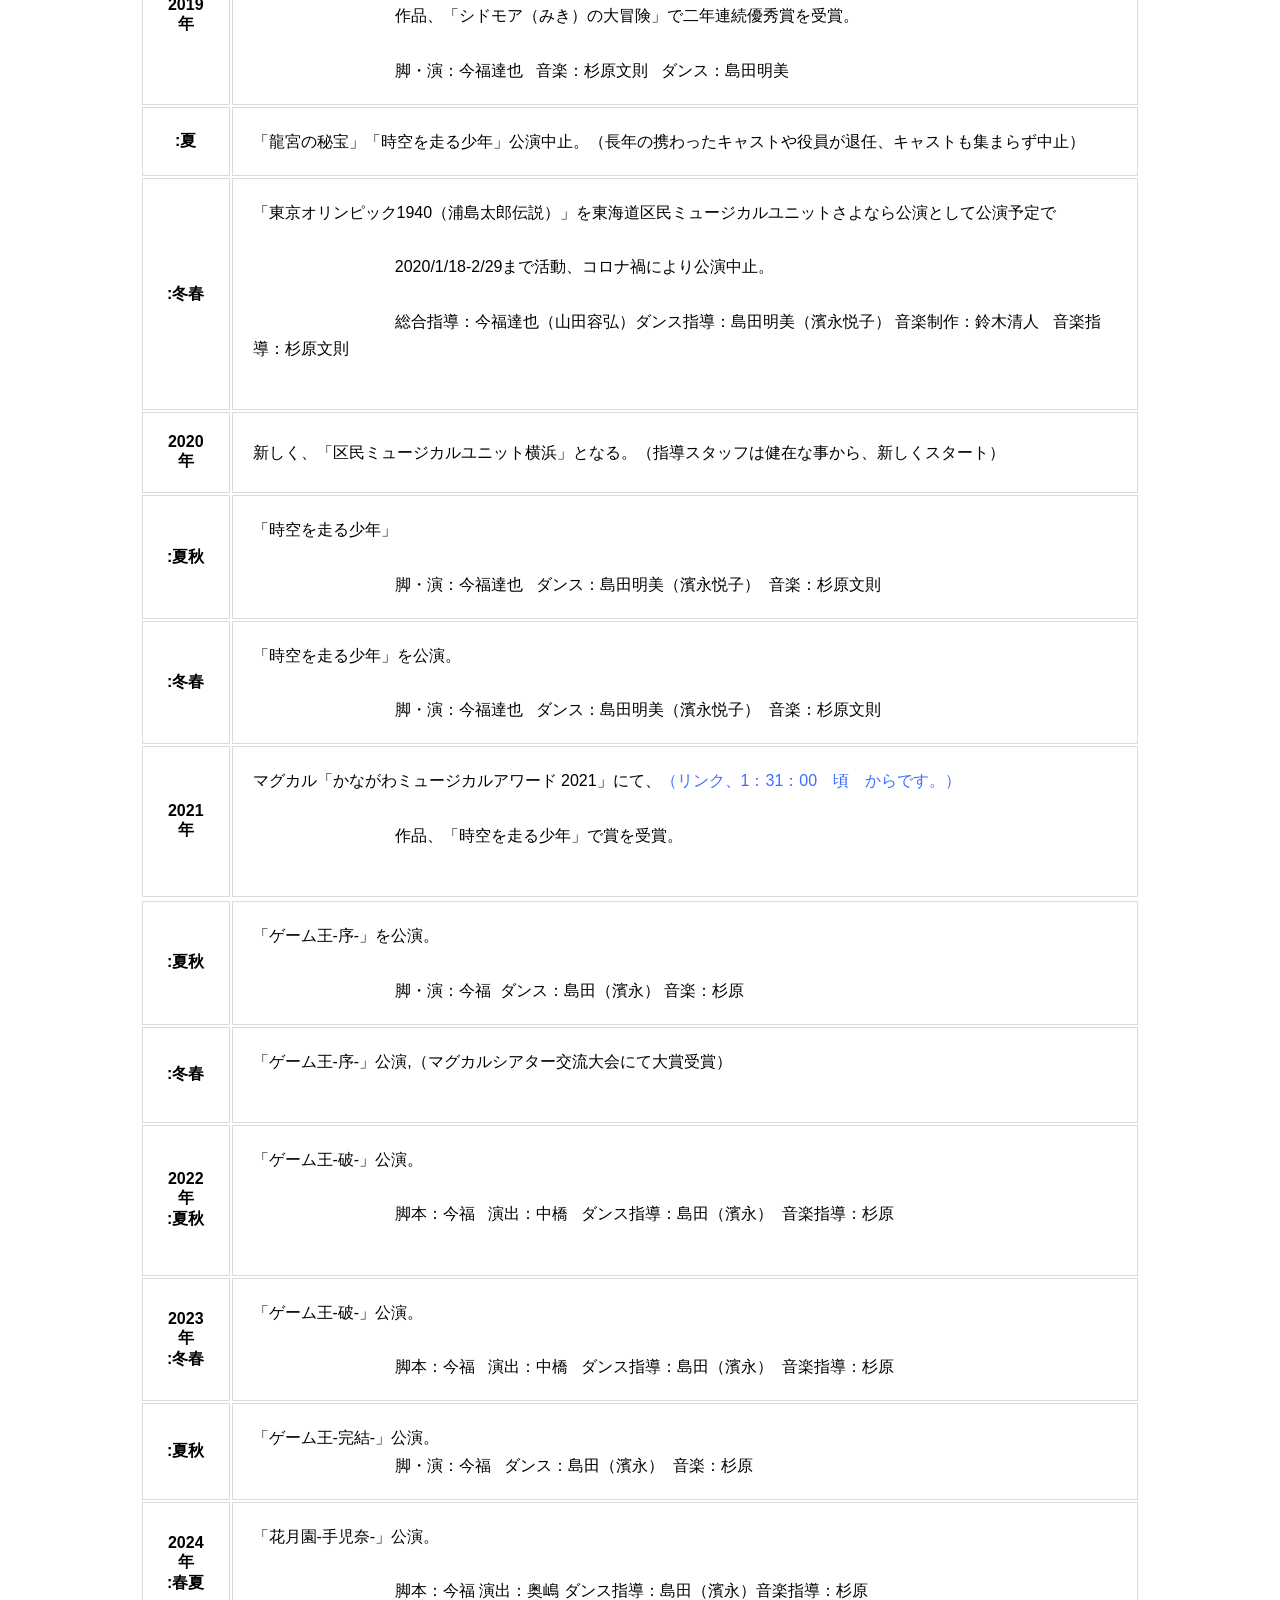
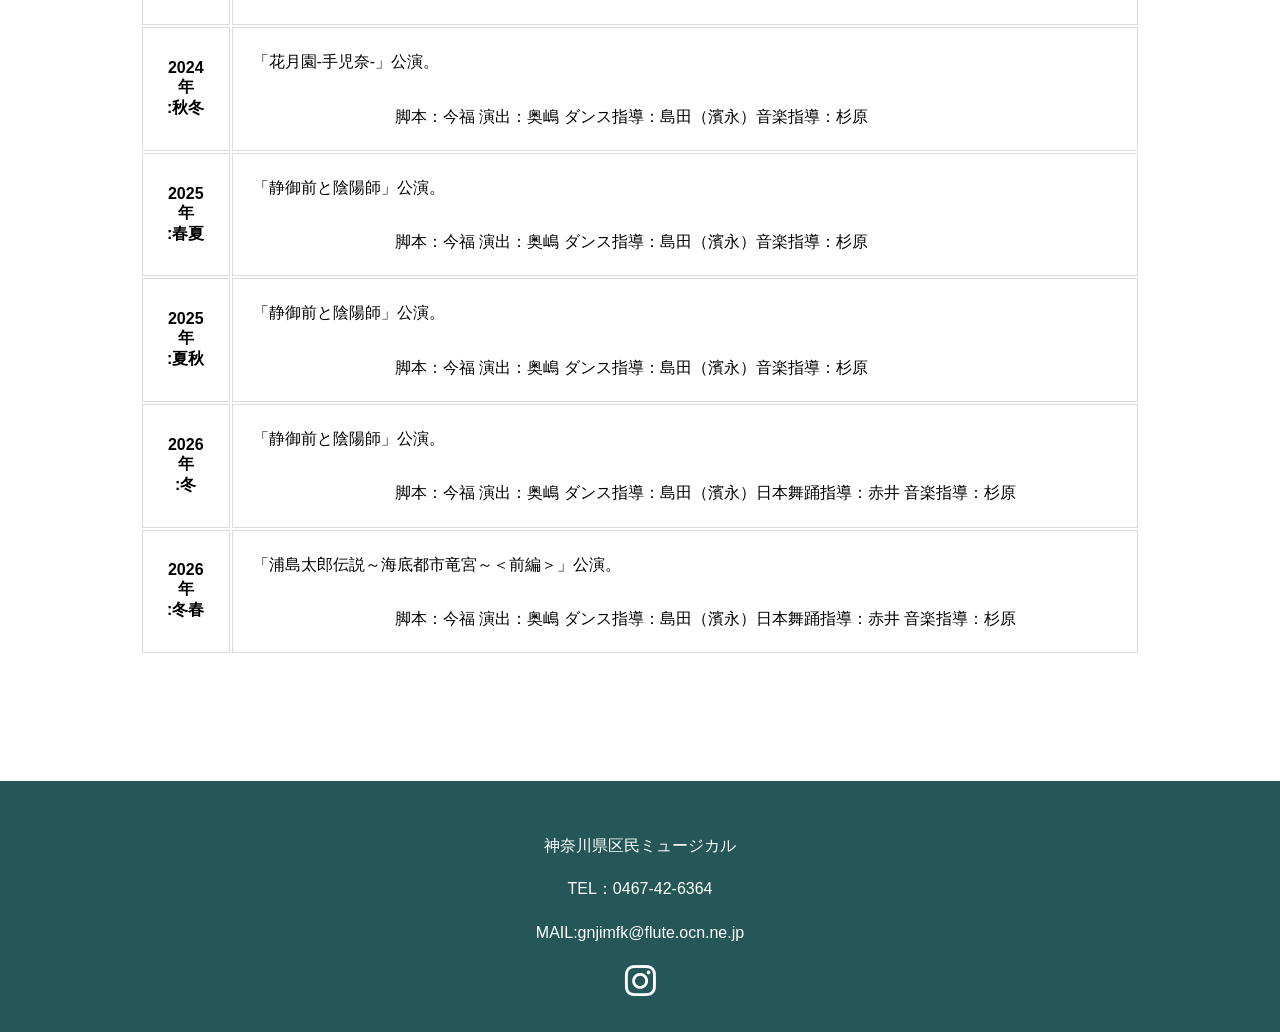
==== commit 8b24f89f: "Update index.html ・大山さんの職業修正 ・奥嶋さんの削除" ====
--- a/index.html
+++ b/index.html
@@ -3,7 +3,7 @@
     <head>
         <meta charset="UTF-8">
         <meta name="viewport" content="width=device-width,initial-scale=1">
-        <title>区民ミュージカルユニット横浜</title>
+        <title>神奈川県区民ミュージカル</title>
         <link rel="stylesheet" href="css/style.css">
         <link rel="stylesheet" href="https://cdnjs.cloudflare.com/ajax/libs/font-awesome/6.4.0/css/all.min.css">
     </head>
@@ -101,14 +101,7 @@
                     <p>
                         <h3>大山正明</h3>
                         音響<br>
-                        職業：舞台音響
-                    </p>
-                </div>
-                <div class="teacher">
-                    <p>
-                        <h3>奥嶋広太</h3>
-                        演出・舞台監督<br>
-                        職業：俳優
+                        職業：<br>・レコーディングエンジニア<br>・PAエンジニア
                     </p>
                 </div>
                  <div class="teacher">
@@ -293,6 +286,16 @@
                             <th>2025年<br>:夏秋</th>
                             <td>「静御前と陰陽師」公演。<br>
                                 脚本：今福 演出：奥嶋 ダンス指導：島田（濱永）音楽指導：杉原</td>
+                        </tr>
+                        <tr>
+                            <th>2026年<br>:冬</th>
+                            <td>「静御前と陰陽師」公演。<br>
+                                脚本：今福 演出：奥嶋 ダンス指導：島田（濱永）日本舞踊指導：赤井 音楽指導：杉原</td>
+                        </tr>
+                        <tr>
+                            <th>2026年<br>:冬春</th>
+                            <td>「浦島太郎伝説～海底都市竜宮～＜前編＞」公演。<br>
+                                脚本：今福 演出：奥嶋 ダンス指導：島田（濱永）日本舞踊指導：赤井 音楽指導：杉原</td>
                         </tr>
                 </table>
             </div>
@@ -315,4 +318,5 @@
         </footer>
 <!--フッターここまで-->
     </body>
-</html>+
+</html>
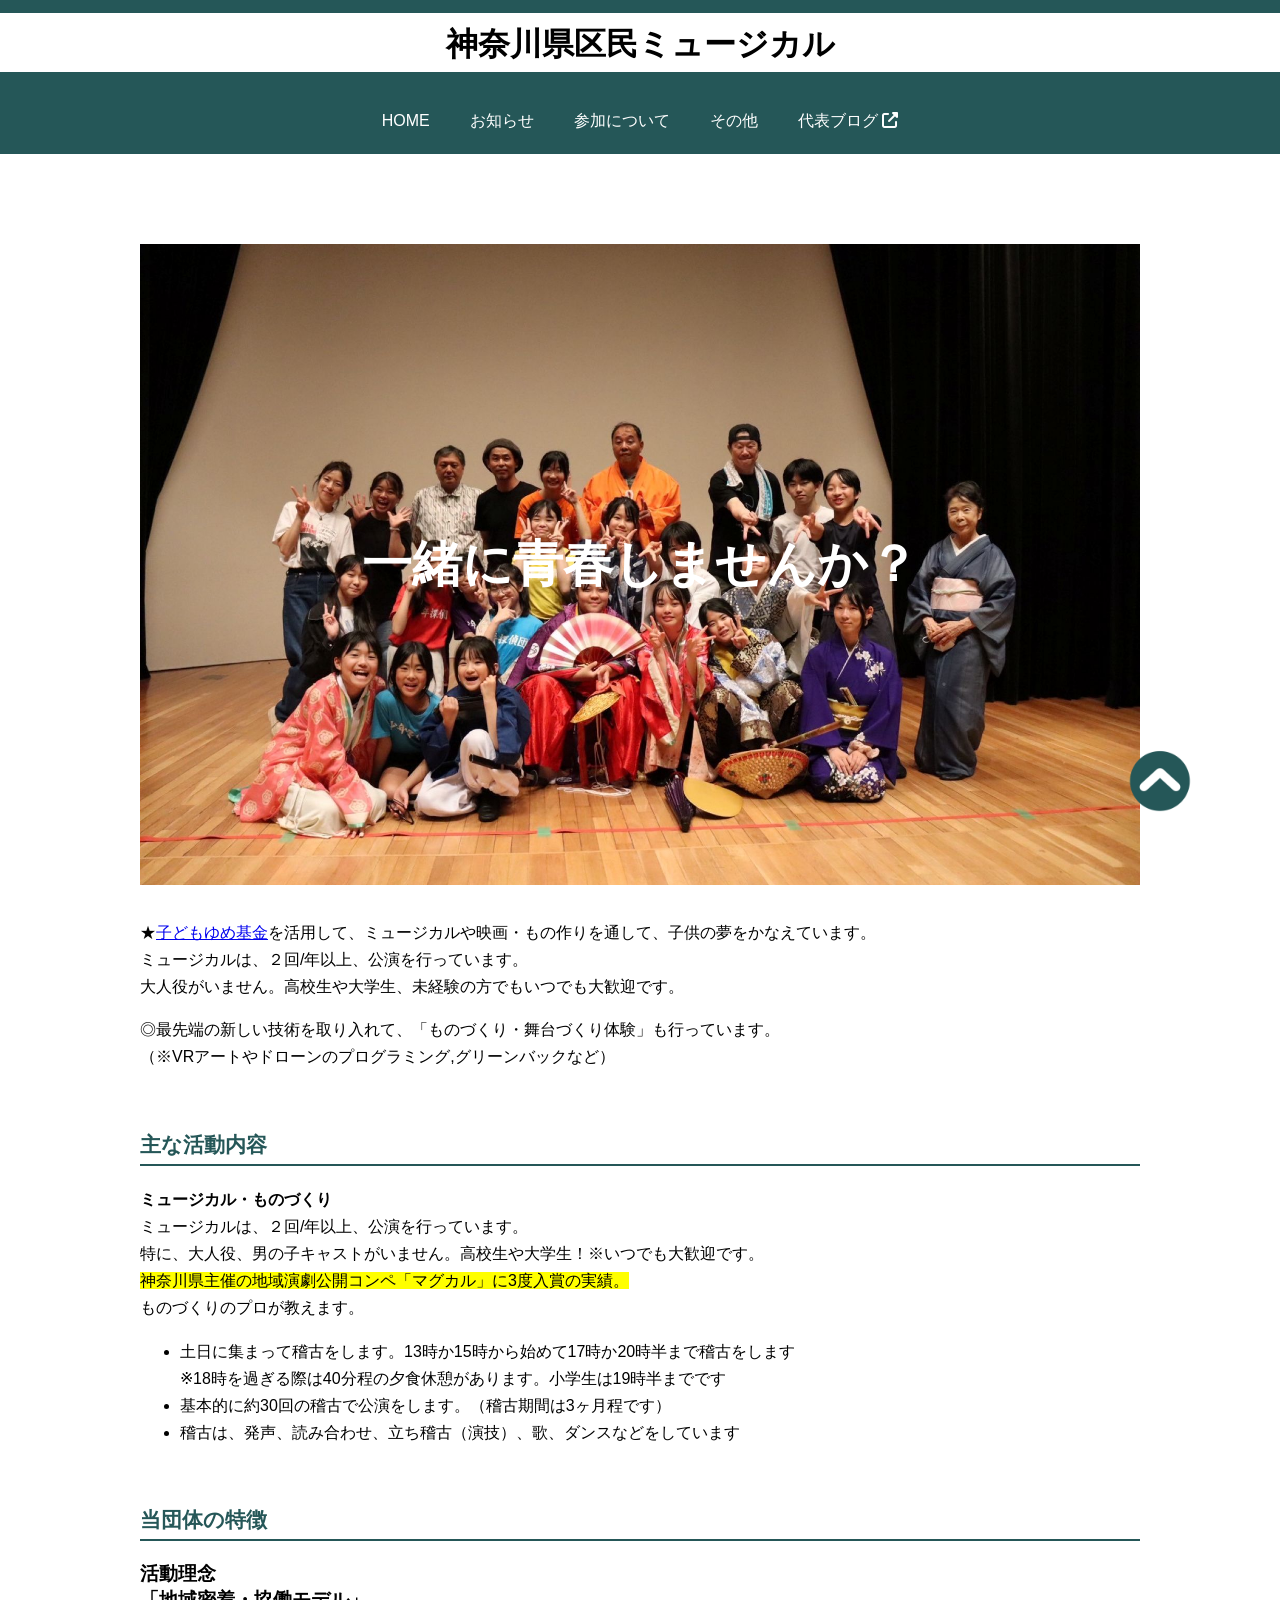
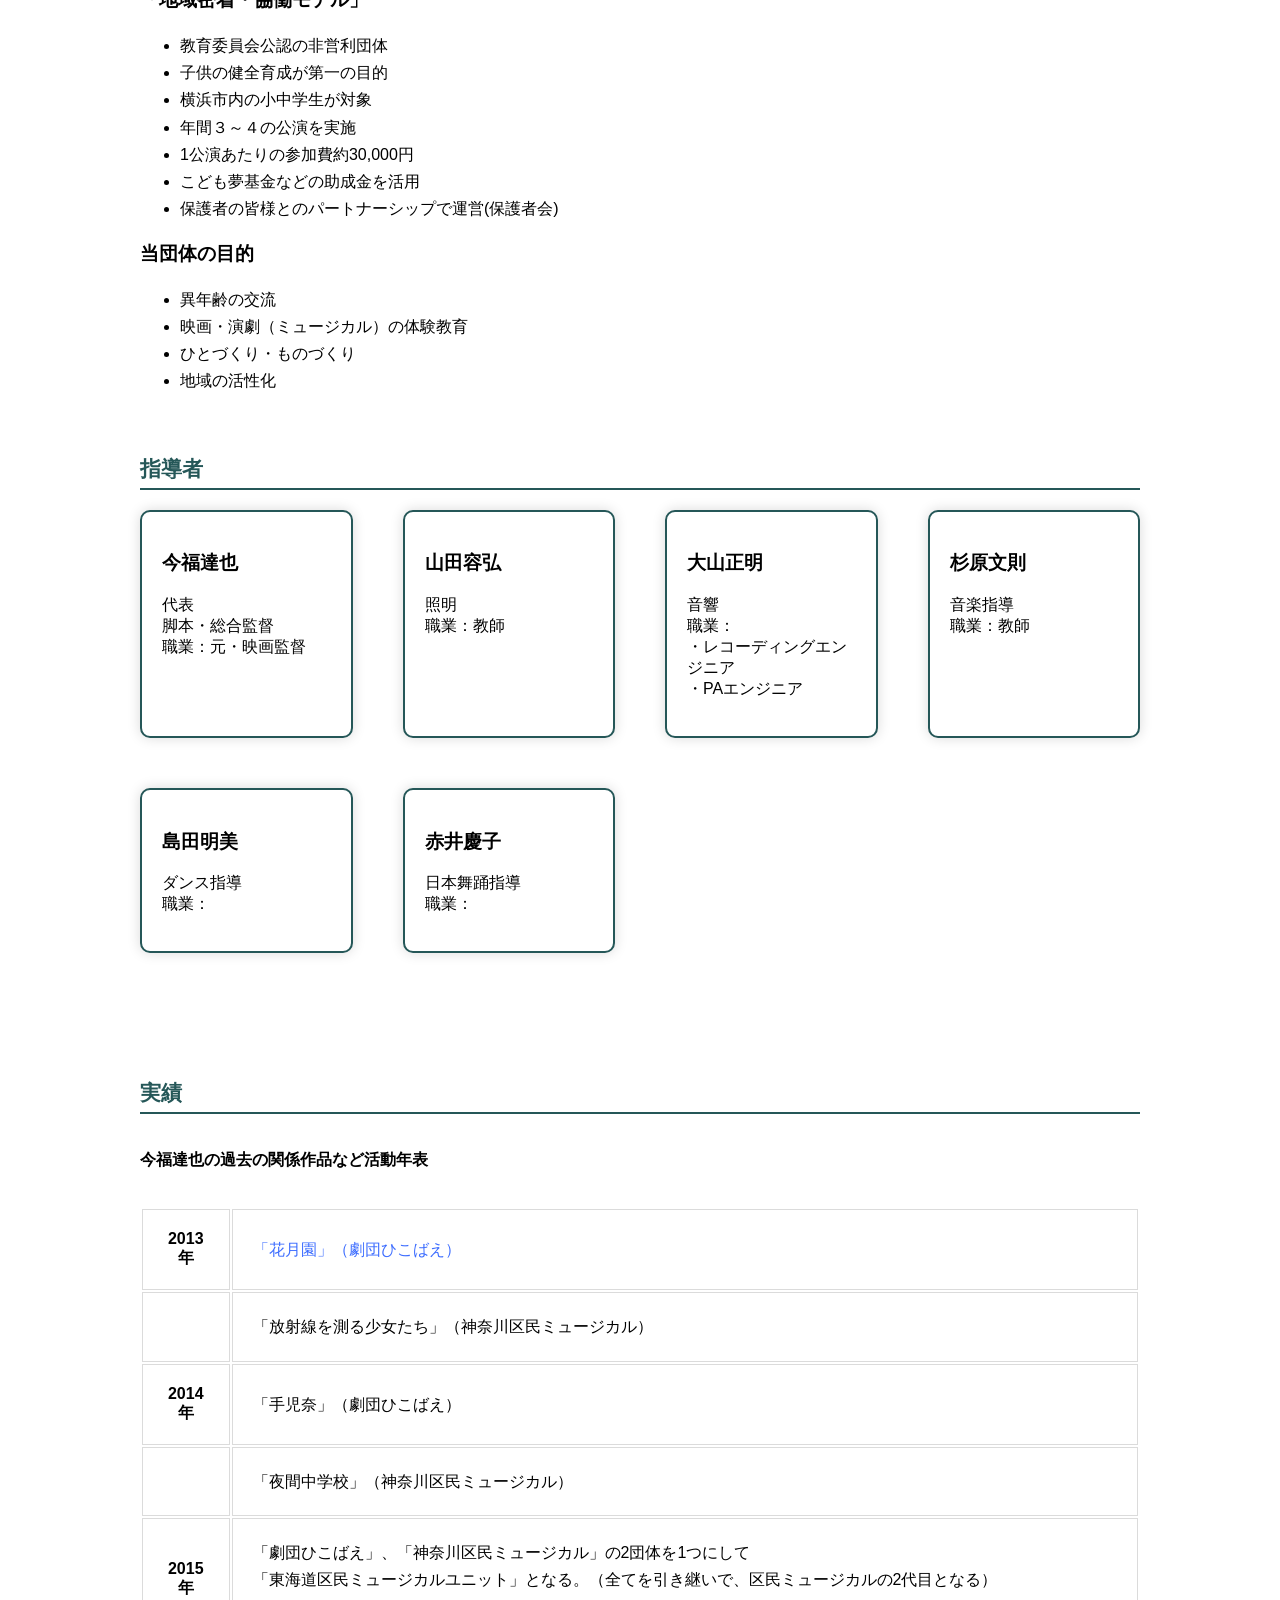
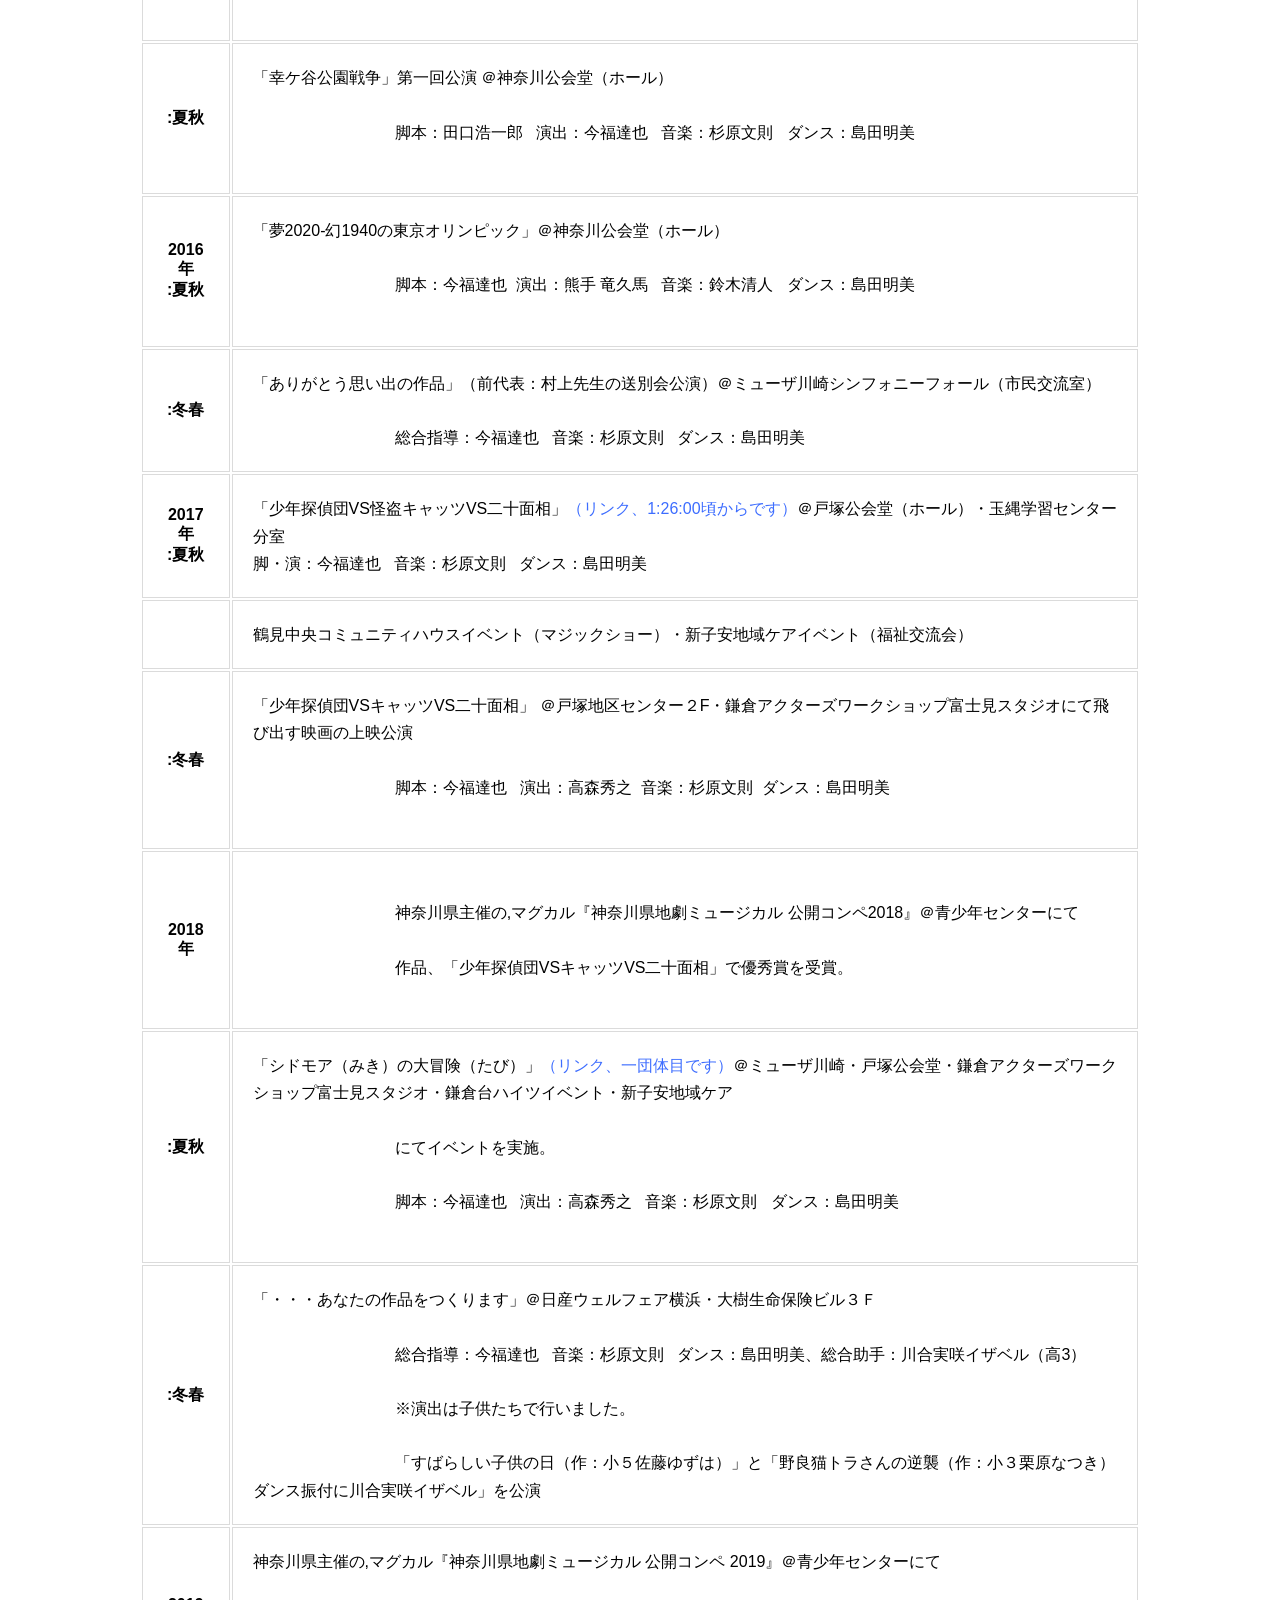
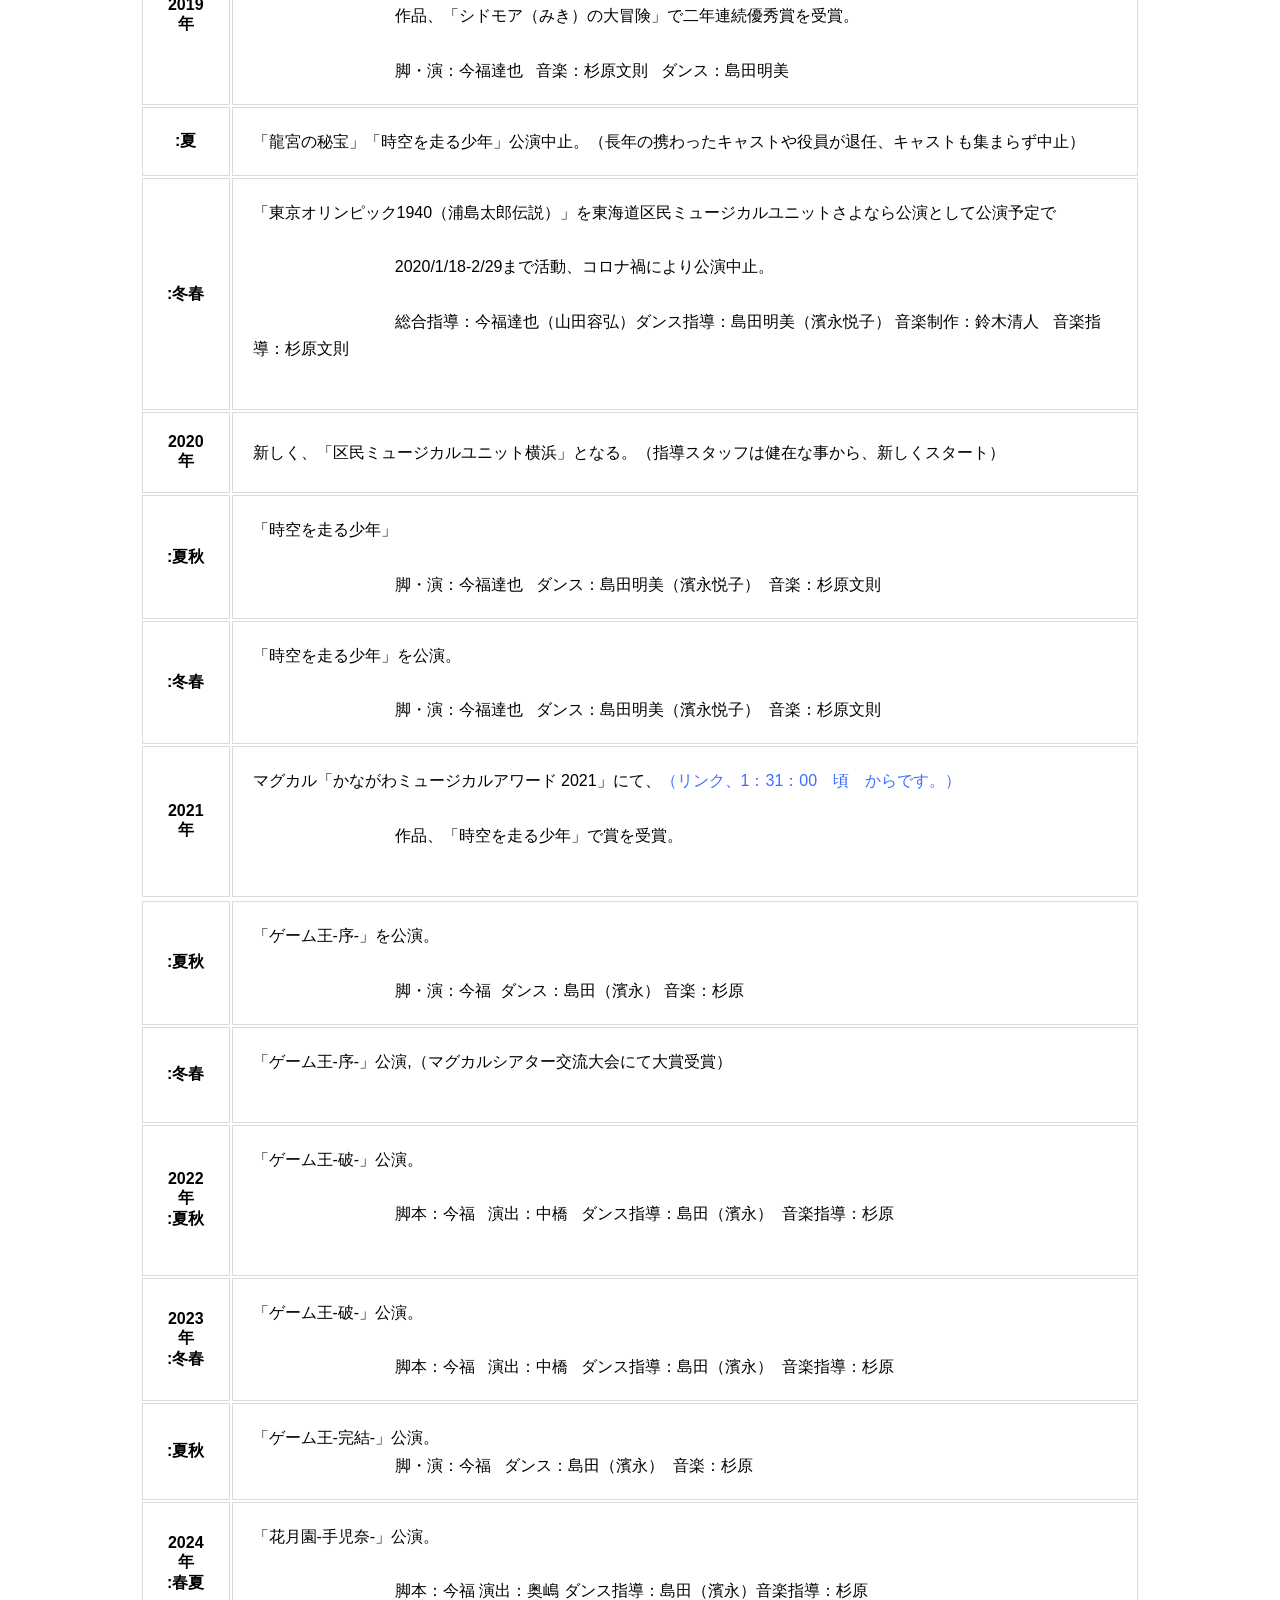
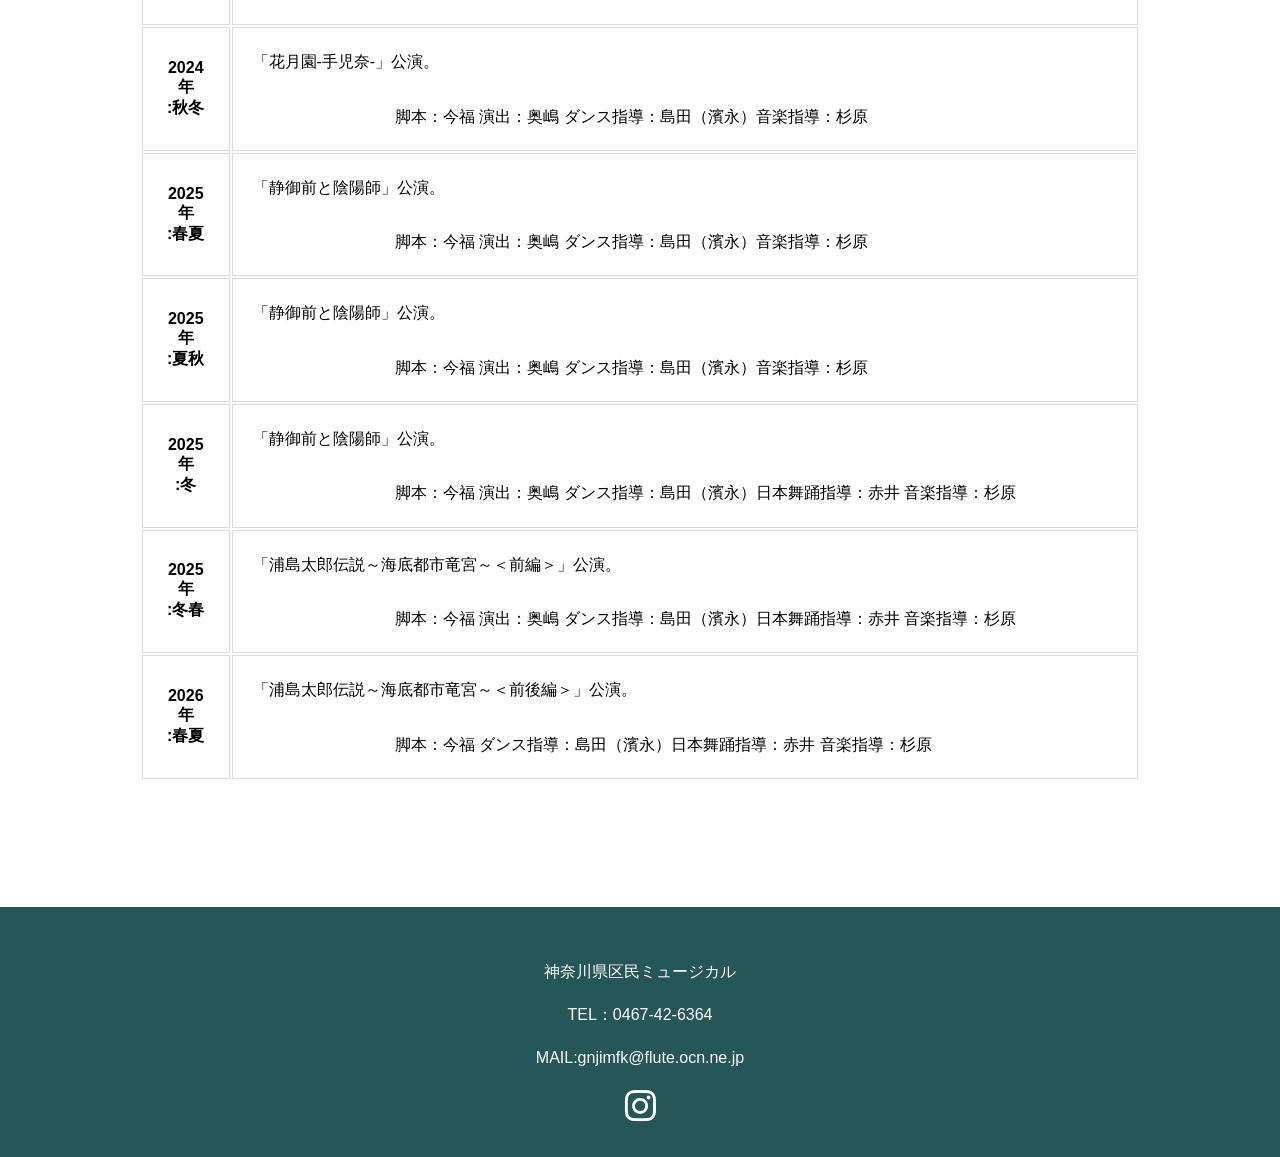
==== commit 7be8d8e4: "Update index.html 年表の修正・追加" ====
--- a/index.html
+++ b/index.html
@@ -288,14 +288,19 @@
                                 脚本：今福 演出：奥嶋 ダンス指導：島田（濱永）音楽指導：杉原</td>
                         </tr>
                         <tr>
-                            <th>2026年<br>:冬</th>
+                            <th>2025年<br>:冬</th>
                             <td>「静御前と陰陽師」公演。<br>
                                 脚本：今福 演出：奥嶋 ダンス指導：島田（濱永）日本舞踊指導：赤井 音楽指導：杉原</td>
                         </tr>
                         <tr>
-                            <th>2026年<br>:冬春</th>
+                            <th>2025年<br>:冬春</th>
                             <td>「浦島太郎伝説～海底都市竜宮～＜前編＞」公演。<br>
                                 脚本：今福 演出：奥嶋 ダンス指導：島田（濱永）日本舞踊指導：赤井 音楽指導：杉原</td>
+                        </tr>
+                        <tr>
+                            <th>2026年<br>:春夏</th>
+                            <td>「浦島太郎伝説～海底都市竜宮～＜前後編＞」公演。<br>
+                                脚本：今福 ダンス指導：島田（濱永）日本舞踊指導：赤井 音楽指導：杉原</td>
                         </tr>
                 </table>
             </div>
